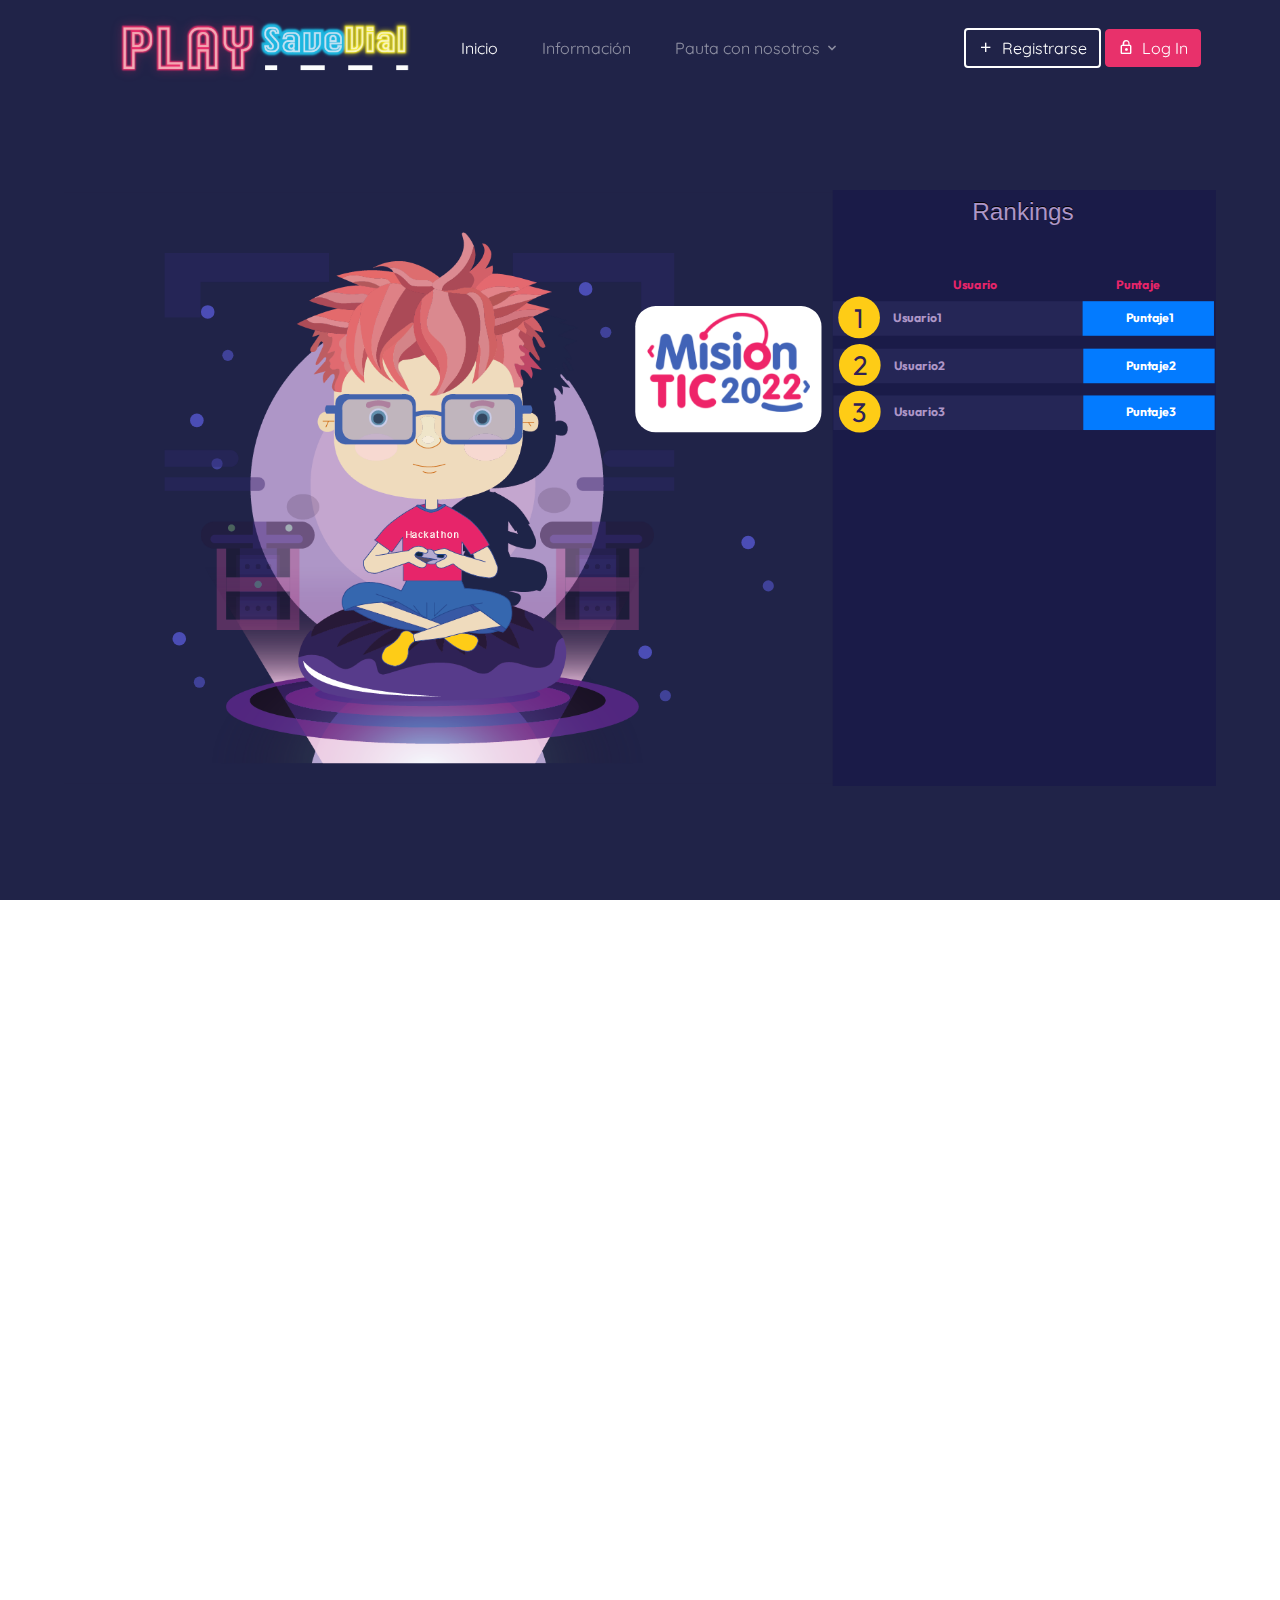
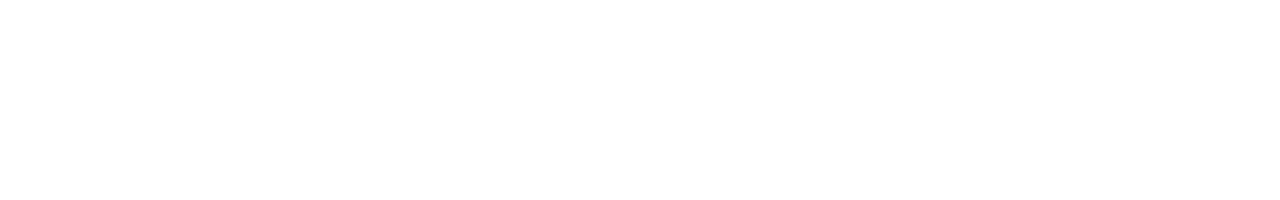
==== index.html @ b0d1ce9a "Front - Registro" ====
<!DOCTYPE html>
<html lang="en">
<head>
    <meta charset="UTF-8">
    <meta http-equiv="X-UA-Compatible" content="IE=edge">
    <meta name="viewport" content="width=device-width, initial-scale=1.0">
    <title>Play SafeVial - Juega y Aprende Sobre Seguridad Vial</title>
    <!-- Importacion librerias -->
    <link href="https://fonts.googleapis.com/css?family=Quicksand:400,600,700&display=swap" rel="stylesheet">
    <link rel="stylesheet" href="resources/fonts/icomoon/style.css">
    <link rel="stylesheet" href="resources/css/owl.carousel.min.css">
    <!-- Bootstrap CSS -->
    <link rel="stylesheet" href="resources/css/bootstrap.min.css">
    <!-- Style -->
    <link rel="stylesheet" href="resources/css/style.css">
</head>
<body>
    <!-- Menú -->
    <div class="site-mobile-menu site-navbar-target">
        <div class="site-mobile-menu-header">
          <div class="site-mobile-menu-close mt-3">
            <span class="icon-close2 js-menu-toggle"></span>
          </div>
        </div>
        <div class="site-mobile-menu-body"></div>
      </div> <!--mobile-menu -->

    <!-- NAVBAR -->
    <header class="site-navbar mt-3">
        <div class="container-fluid">
          <div class="row align-items-center">
            <div class="site-logo col-6"><a href="index.html"><img src="resources/img/logo.png" alt="logo" width="370"></a></div>

            <nav class="mx-auto site-navigation">
              <ul class="site-menu js-clone-nav d-none d-xl-block ml-0 pl-0">
                <li><a href="index.html" class="nav-link active">Inicio</a></li>
                <li><a href="#">Información</a></li>
                <li class="has-children">
                  <a href="#">Pauta con nosotros</a>
                  <ul class="dropdown">
                    <li><a href="#">Cómo funciona</a></li>
                    <li><a href="#">Dejanos un mensaje</a></li>
                  </ul>
                </li>
              </ul>
            </nav>

            <div class="right-cta-menu text-right d-flex aligin-items-center col-6">
              <div class="ml-auto">
                <a href="" class="btn btn-outline-white border-width-2 d-none d-lg-inline-block" data-toggle="modal" data-target="#myModalRegistro"><span class="mr-2 icon-add"></span>Registrarse</a>
                <a href="" class="btn btn-primary border-width-2 d-none d-lg-inline-block" data-toggle="modal" data-target="#myModalLogin"><span class="mr-2 icon-lock_outline"></span>Log In</a>
              </div>
              <a href="#" class="site-menu-toggle js-menu-toggle d-inline-block d-xl-none mt-lg-2 ml-3"><span class="icon-menu h3 m-0 p-0 mt-2"></span></a>
            </div>

          </div>
        </div>
      </header>

      <!-- CONTENIDO -->
    <div class="hero" style="background-color: coral">
        <iframe width="100%" height="100%" src="html/index_1.html" scrolling="no" frameborder="no" ></iframe>
    </div>
    <!-- MODALS -->

  <!-- Modal Registro -->
  <div class="modal fade" id="myModalRegistro">
    <div class="modal-dialog">
      <div class="modal-content">

        <!-- Modal Header -->
        <div class="modal-header">
          <h4 class="modal-title">Registro</h4>
          <button type="button" class="close" data-dismiss="modal">&times;</button>
        </div>

        <!-- Modal body -->
        <div class="modal-body">
          <div class="miFormRegistro">
            <label for="usr">Nombre:</label>
            <input type="text" class="form-control" id="name" name="nombre">
            <label for="usr">Usuario:</label>
            <input type="text" class="form-control" id="usr" name="usuario">
            <label for="pwd">Password:</label>
            <input type="text" class="form-control" id="pwd" name="password">
            <label for="pwd">Confirmación Password:</label>
            <input type="text" class="form-control" id="pwd_r" name="confirmar password">
            <p class="alertaRegistro"></p>
            <br>
            <button class="btn btn-primary btn_registrarse">Registrarse</button>
          </div>
        </div>
        <div class="confirmacionRegistro">
          <div class="alert alert-success" role="alert">
            <div style="text-align: center;">
              <h2>Bienvenid@ a</h2><br>
              <h5>Play SafeVial</h5>
              <h5>Aprende Sobre Seguridad Vial</h5>
              <br>
              <span>Cierra esta ventana y da clic en  </span><a href="#" class="btn btn-primary border-width-2 d-none d-lg-inline-block"><span class="mr-2 icon-lock_outline"></span>Log In</a>
              </div>
            </div>
          <!-- Modal footer -->
          <div class="modal-footer">
            <button type="button" class="btn btn-secondary" data-dismiss="modal">Close</button>
          </div>
      </div>


      </div>
    </div>
  </div>
  <!-- fin modal registro -->

  <!-- Modal Login -->
  <div class="modal fade" id="myModalLogin">
    <div class="modal-dialog">
      <div class="modal-content">

        <!-- Modal Header -->
        <div class="modal-header">
          <h4 class="modal-title">Login</h4>
          <button type="button" class="close" data-dismiss="modal">&times;</button>
        </div>

        <!-- Modal body -->
        <div class="modal-body">
          <div class="miFormLogin">
            <label for="usr">Usuario:</label>
            <input type="text" class="form-control" id="usr_login" name="usuario">
            <label for="pwd">Password:</label>
            <input type="password" class="form-control" id="pwd_login" name="password">
            <p class="alertaLogin"></p>
            <br>
            <button class="btn btn-primary btn_login">Ingresar</button>
          </div>
      </div>


      </div>
    </div>
  </div>
  <!-- fin modal registro -->

  <!-- FIN -->

    <!-- Scripts -->
    <script src="resources/js/jquery-3.3.1.min.js"></script>
    <script src="resources/js/popper.min.js"></script>
    <script src="resources/js/bootstrap.min.js"></script>
    <script src="resources/js/jquery.sticky.js"></script>
    <script src="resources/js/main.js"></script>
    <script src="resources/js/Services/index.js"></script>
    <script src="resources/js/comunicacion.js"></script>
</body>
</html>
---- resources/fonts/icomoon/style.css ----
@font-face {
  font-family: 'icomoon';
  src:  url('fonts/icomoon.eot?10si43');
  src:  url('fonts/icomoon.eot?10si43#iefix') format('embedded-opentype'),
    url('fonts/icomoon.ttf?10si43') format('truetype'),
    url('fonts/icomoon.woff?10si43') format('woff'),
    url('fonts/icomoon.svg?10si43#icomoon') format('svg');
  font-weight: normal;
  font-style: normal;
}

[class^="icon-"], [class*=" icon-"] {
  /* use !important to prevent issues with browser extensions that change fonts */
  font-family: 'icomoon' !important;
  speak: none;
  font-style: normal;
  font-weight: normal;
  font-variant: normal;
  text-transform: none;
  line-height: 1;

  /* Better Font Rendering =========== */
  -webkit-font-smoothing: antialiased;
  -moz-osx-font-smoothing: grayscale;
}

.icon-asterisk:before {
  content: "\f069";
}
.icon-plus:before {
  content: "\f067";
}
.icon-question:before {
  content: "\f128";
}
.icon-minus:before {
  content: "\f068";
}
.icon-glass:before {
  content: "\f000";
}
.icon-music:before {
  content: "\f001";
}
.icon-search:before {
  content: "\f002";
}
.icon-envelope-o:before {
  content: "\f003";
}
.icon-heart:before {
  content: "\f004";
}
.icon-star:before {
  content: "\f005";
}
.icon-star-o:before {
  content: "\f006";
}
.icon-user:before {
  content: "\f007";
}
.icon-film:before {
  content: "\f008";
}
.icon-th-large:before {
  content: "\f009";
}
.icon-th:before {
  content: "\f00a";
}
.icon-th-list:before {
  content: "\f00b";
}
.icon-check:before {
  content: "\f00c";
}
.icon-close:before {
  content: "\f00d";
}
.icon-remove:before {
  content: "\f00d";
}
.icon-times:before {
  content: "\f00d";
}
.icon-search-plus:before {
  content: "\f00e";
}
.icon-search-minus:before {
  content: "\f010";
}
.icon-power-off:before {
  content: "\f011";
}
.icon-signal:before {
  content: "\f012";
}
.icon-cog:before {
  content: "\f013";
}
.icon-gear:before {
  content: "\f013";
}
.icon-trash-o:before {
  content: "\f014";
}
.icon-home:before {
  content: "\f015";
}
.icon-file-o:before {
  content: "\f016";
}
.icon-clock-o:before {
  content: "\f017";
}
.icon-road:before {
  content: "\f018";
}
.icon-download:before {
  content: "\f019";
}
.icon-arrow-circle-o-down:before {
  content: "\f01a";
}
.icon-arrow-circle-o-up:before {
  content: "\f01b";
}
.icon-inbox:before {
  content: "\f01c";
}
.icon-play-circle-o:before {
  content: "\f01d";
}
.icon-repeat:before {
  content: "\f01e";
}
.icon-rotate-right:before {
  content: "\f01e";
}
.icon-refresh:before {
  content: "\f021";
}
.icon-list-alt:before {
  content: "\f022";
}
.icon-lock:before {
  content: "\f023";
}
.icon-flag:before {
  content: "\f024";
}
.icon-headphones:before {
  content: "\f025";
}
.icon-volume-off:before {
  content: "\f026";
}
.icon-volume-down:before {
  content: "\f027";
}
.icon-volume-up:before {
  content: "\f028";
}
.icon-qrcode:before {
  content: "\f029";
}
.icon-barcode:before {
  content: "\f02a";
}
.icon-tag:before {
  content: "\f02b";
}
.icon-tags:before {
  content: "\f02c";
}
.icon-book:before {
  content: "\f02d";
}
.icon-bookmark:before {
  content: "\f02e";
}
.icon-print:before {
  content: "\f02f";
}
.icon-camera:before {
  content: "\f030";
}
.icon-font:before {
  content: "\f031";
}
.icon-bold:before {
  content: "\f032";
}
.icon-italic:before {
  content: "\f033";
}
.icon-text-height:before {
  content: "\f034";
}
.icon-text-width:before {
  content: "\f035";
}
.icon-align-left:before {
  content: "\f036";
}
.icon-align-center:before {
  content: "\f037";
}
.icon-align-right:before {
  content: "\f038";
}
.icon-align-justify:before {
  content: "\f039";
}
.icon-list:before {
  content: "\f03a";
}
.icon-dedent:before {
  content: "\f03b";
}
.icon-outdent:before {
  content: "\f03b";
}
.icon-indent:before {
  content: "\f03c";
}
.icon-video-camera:before {
  content: "\f03d";
}
.icon-image:before {
  content: "\f03e";
}
.icon-photo:before {
  content: "\f03e";
}
.icon-picture-o:before {
  content: "\f03e";
}
.icon-pencil:before {
  content: "\f040";
}
.icon-map-marker:before {
  content: "\f041";
}
.icon-adjust:before {
  content: "\f042";
}
.icon-tint:before {
  content: "\f043";
}
.icon-edit:before {
  content: "\f044";
}
.icon-pencil-square-o:before {
  content: "\f044";
}
.icon-share-square-o:before {
  content: "\f045";
}
.icon-check-square-o:before {
  content: "\f046";
}
.icon-arrows:before {
  content: "\f047";
}
.icon-step-backward:before {
  content: "\f048";
}
.icon-fast-backward:before {
  content: "\f049";
}
.icon-backward:before {
  content: "\f04a";
}
.icon-play:before {
  content: "\f04b";
}
.icon-pause:before {
  content: "\f04c";
}
.icon-stop:before {
  content: "\f04d";
}
.icon-forward:before {
  content: "\f04e";
}
.icon-fast-forward:before {
  content: "\f050";
}
.icon-step-forward:before {
  content: "\f051";
}
.icon-eject:before {
  content: "\f052";
}
.icon-chevron-left:before {
  content: "\f053";
}
.icon-chevron-right:before {
  content: "\f054";
}
.icon-plus-circle:before {
  content: "\f055";
}
.icon-minus-circle:before {
  content: "\f056";
}
.icon-times-circle:before {
  content: "\f057";
}
.icon-check-circle:before {
  content: "\f058";
}
.icon-question-circle:before {
  content: "\f059";
}
.icon-info-circle:before {
  content: "\f05a";
}
.icon-crosshairs:before {
  content: "\f05b";
}
.icon-times-circle-o:before {
  content: "\f05c";
}
.icon-check-circle-o:before {
  content: "\f05d";
}
.icon-ban:before {
  content: "\f05e";
}
.icon-arrow-left:before {
  content: "\f060";
}
.icon-arrow-right:before {
  content: "\f061";
}
.icon-arrow-up:before {
  content: "\f062";
}
.icon-arrow-down:before {
  content: "\f063";
}
.icon-mail-forward:before {
  content: "\f064";
}
.icon-share:before {
  content: "\f064";
}
.icon-expand:before {
  content: "\f065";
}
.icon-compress:before {
  content: "\f066";
}
.icon-exclamation-circle:before {
  content: "\f06a";
}
.icon-gift:before {
  content: "\f06b";
}
.icon-leaf:before {
  content: "\f06c";
}
.icon-fire:before {
  content: "\f06d";
}
.icon-eye:before {
  content: "\f06e";
}
.icon-eye-slash:before {
  content: "\f070";
}
.icon-exclamation-triangle:before {
  content: "\f071";
}
.icon-warning:before {
  content: "\f071";
}
.icon-plane:before {
  content: "\f072";
}
.icon-calendar:before {
  content: "\f073";
}
.icon-random:before {
  content: "\f074";
}
.icon-comment:before {
  content: "\f075";
}
.icon-magnet:before {
  content: "\f076";
}
.icon-chevron-up:before {
  content: "\f077";
}
.icon-chevron-down:before {
  content: "\f078";
}
.icon-retweet:before {
  content: "\f079";
}
.icon-shopping-cart:before {
  content: "\f07a";
}
.icon-folder:before {
  content: "\f07b";
}
.icon-folder-open:before {
  content: "\f07c";
}
.icon-arrows-v:before {
  content: "\f07d";
}
.icon-arrows-h:before {
  content: "\f07e";
}
.icon-bar-chart:before {
  content: "\f080";
}
.icon-bar-chart-o:before {
  content: "\f080";
}
.icon-twitter-square:before {
  content: "\f081";
}
.icon-facebook-square:before {
  content: "\f082";
}
.icon-camera-retro:before {
  content: "\f083";
}
.icon-key:before {
  content: "\f084";
}
.icon-cogs:before {
  content: "\f085";
}
.icon-gears:before {
  content: "\f085";
}
.icon-comments:before {
  content: "\f086";
}
.icon-thumbs-o-up:before {
  content: "\f087";
}
.icon-thumbs-o-down:before {
  content: "\f088";
}
.icon-star-half:before {
  content: "\f089";
}
.icon-heart-o:before {
  content: "\f08a";
}
.icon-sign-out:before {
  content: "\f08b";
}
.icon-linkedin-square:before {
  content: "\f08c";
}
.icon-thumb-tack:before {
  content: "\f08d";
}
.icon-external-link:before {
  content: "\f08e";
}
.icon-sign-in:before {
  content: "\f090";
}
.icon-trophy:before {
  content: "\f091";
}
.icon-github-square:before {
  content: "\f092";
}
.icon-upload:before {
  content: "\f093";
}
.icon-lemon-o:before {
  content: "\f094";
}
.icon-phone:before {
  content: "\f095";
}
.icon-square-o:before {
  content: "\f096";
}
.icon-bookmark-o:before {
  content: "\f097";
}
.icon-phone-square:before {
  content: "\f098";
}
.icon-twitter:before {
  content: "\f099";
}
.icon-facebook:before {
  content: "\f09a";
}
.icon-facebook-f:before {
  content: "\f09a";
}
.icon-github:before {
  content: "\f09b";
}
.icon-unlock:before {
  content: "\f09c";
}
.icon-credit-card:before {
  content: "\f09d";
}
.icon-feed:before {
  content: "\f09e";
}
.icon-rss:before {
  content: "\f09e";
}
.icon-hdd-o:before {
  content: "\f0a0";
}
.icon-bullhorn:before {
  content: "\f0a1";
}
.icon-bell-o:before {
  content: "\f0a2";
}
.icon-certificate:before {
  content: "\f0a3";
}
.icon-hand-o-right:before {
  content: "\f0a4";
}
.icon-hand-o-left:before {
  content: "\f0a5";
}
.icon-hand-o-up:before {
  content: "\f0a6";
}
.icon-hand-o-down:before {
  content: "\f0a7";
}
.icon-arrow-circle-left:before {
  content: "\f0a8";
}
.icon-arrow-circle-right:before {
  content: "\f0a9";
}
.icon-arrow-circle-up:before {
  content: "\f0aa";
}
.icon-arrow-circle-down:before {
  content: "\f0ab";
}
.icon-globe:before {
  content: "\f0ac";
}
.icon-wrench:before {
  content: "\f0ad";
}
.icon-tasks:before {
  content: "\f0ae";
}
.icon-filter:before {
  content: "\f0b0";
}
.icon-briefcase:before {
  content: "\f0b1";
}
.icon-arrows-alt:before {
  content: "\f0b2";
}
.icon-group:before {
  content: "\f0c0";
}
.icon-users:before {
  content: "\f0c0";
}
.icon-chain:before {
  content: "\f0c1";
}
.icon-link:before {
  content: "\f0c1";
}
.icon-cloud:before {
  content: "\f0c2";
}
.icon-flask:before {
  content: "\f0c3";
}
.icon-cut:before {
  content: "\f0c4";
}
.icon-scissors:before {
  content: "\f0c4";
}
.icon-copy:before {
  content: "\f0c5";
}
.icon-files-o:before {
  content: "\f0c5";
}
.icon-paperclip:before {
  content: "\f0c6";
}
.icon-floppy-o:before {
  content: "\f0c7";
}
.icon-save:before {
  content: "\f0c7";
}
.icon-square:before {
  content: "\f0c8";
}
.icon-bars:before {
  content: "\f0c9";
}
.icon-navicon:before {
  content: "\f0c9";
}
.icon-reorder:before {
  content: "\f0c9";
}
.icon-list-ul:before {
  content: "\f0ca";
}
.icon-list-ol:before {
  content: "\f0cb";
}
.icon-strikethrough:before {
  content: "\f0cc";
}
.icon-underline:before {
  content: "\f0cd";
}
.icon-table:before {
  content: "\f0ce";
}
.icon-magic:before {
  content: "\f0d0";
}
.icon-truck:before {
  content: "\f0d1";
}
.icon-pinterest:before {
  content: "\f0d2";
}
.icon-pinterest-square:before {
  content: "\f0d3";
}
.icon-google-plus-square:before {
  content: "\f0d4";
}
.icon-google-plus:before {
  content: "\f0d5";
}
.icon-money:before {
  content: "\f0d6";
}
.icon-caret-down:before {
  content: "\f0d7";
}
.icon-caret-up:before {
  content: "\f0d8";
}
.icon-caret-left:before {
  content: "\f0d9";
}
.icon-caret-right:before {
  content: "\f0da";
}
.icon-columns:before {
  content: "\f0db";
}
.icon-sort:before {
  content: "\f0dc";
}
.icon-unsorted:before {
  content: "\f0dc";
}
.icon-sort-desc:before {
  content: "\f0dd";
}
.icon-sort-down:before {
  content: "\f0dd";
}
.icon-sort-asc:before {
  content: "\f0de";
}
.icon-sort-up:before {
  content: "\f0de";
}
.icon-envelope:before {
  content: "\f0e0";
}
.icon-linkedin:before {
  content: "\f0e1";
}
.icon-rotate-left:before {
  content: "\f0e2";
}
.icon-undo:before {
  content: "\f0e2";
}
.icon-gavel:before {
  content: "\f0e3";
}
.icon-legal:before {
  content: "\f0e3";
}
.icon-dashboard:before {
  content: "\f0e4";
}
.icon-tachometer:before {
  content: "\f0e4";
}
.icon-comment-o:before {
  content: "\f0e5";
}
.icon-comments-o:before {
  content: "\f0e6";
}
.icon-bolt:before {
  content: "\f0e7";
}
.icon-flash:before {
  content: "\f0e7";
}
.icon-sitemap:before {
  content: "\f0e8";
}
.icon-umbrella:before {
  content: "\f0e9";
}
.icon-clipboard:before {
  content: "\f0ea";
}
.icon-paste:before {
  content: "\f0ea";
}
.icon-lightbulb-o:before {
  content: "\f0eb";
}
.icon-exchange:before {
  content: "\f0ec";
}
.icon-cloud-download:before {
  content: "\f0ed";
}
.icon-cloud-upload:before {
  content: "\f0ee";
}
.icon-user-md:before {
  content: "\f0f0";
}
.icon-stethoscope:before {
  content: "\f0f1";
}
.icon-suitcase:before {
  content: "\f0f2";
}
.icon-bell:before {
  content: "\f0f3";
}
.icon-coffee:before {
  content: "\f0f4";
}
.icon-cutlery:before {
  content: "\f0f5";
}
.icon-file-text-o:before {
  content: "\f0f6";
}
.icon-building-o:before {
  content: "\f0f7";
}
.icon-hospital-o:before {
  content: "\f0f8";
}
.icon-ambulance:before {
  content: "\f0f9";
}
.icon-medkit:before {
  content: "\f0fa";
}
.icon-fighter-jet:before {
  content: "\f0fb";
}
.icon-beer:before {
  content: "\f0fc";
}
.icon-h-square:before {
  content: "\f0fd";
}
.icon-plus-square:before {
  content: "\f0fe";
}
.icon-angle-double-left:before {
  content: "\f100";
}
.icon-angle-double-right:before {
  content: "\f101";
}
.icon-angle-double-up:before {
  content: "\f102";
}
.icon-angle-double-down:before {
  content: "\f103";
}
.icon-angle-left:before {
  content: "\f104";
}
.icon-angle-right:before {
  content: "\f105";
}
.icon-angle-up:before {
  content: "\f106";
}
.icon-angle-down:before {
  content: "\f107";
}
.icon-desktop:before {
  content: "\f108";
}
.icon-laptop:before {
  content: "\f109";
}
.icon-tablet:before {
  content: "\f10a";
}
.icon-mobile:before {
  content: "\f10b";
}
.icon-mobile-phone:before {
  content: "\f10b";
}
.icon-circle-o:before {
  content: "\f10c";
}
.icon-quote-left:before {
  content: "\f10d";
}
.icon-quote-right:before {
  content: "\f10e";
}
.icon-spinner:before {
  content: "\f110";
}
.icon-circle:before {
  content: "\f111";
}
.icon-mail-reply:before {
  content: "\f112";
}
.icon-reply:before {
  content: "\f112";
}
.icon-github-alt:before {
  content: "\f113";
}
.icon-folder-o:before {
  content: "\f114";
}
.icon-folder-open-o:before {
  content: "\f115";
}
.icon-smile-o:before {
  content: "\f118";
}
.icon-frown-o:before {
  content: "\f119";
}
.icon-meh-o:before {
  content: "\f11a";
}
.icon-gamepad:before {
  content: "\f11b";
}
.icon-keyboard-o:before {
  content: "\f11c";
}
.icon-flag-o:before {
  content: "\f11d";
}
.icon-flag-checkered:before {
  content: "\f11e";
}
.icon-terminal:before {
  content: "\f120";
}
.icon-code:before {
  content: "\f121";
}
.icon-mail-reply-all:before {
  content: "\f122";
}
.icon-reply-all:before {
  content: "\f122";
}
.icon-star-half-empty:before {
  content: "\f123";
}
.icon-star-half-full:before {
  content: "\f123";
}
.icon-star-half-o:before {
  content: "\f123";
}
.icon-location-arrow:before {
  content: "\f124";
}
.icon-crop:before {
  content: "\f125";
}
.icon-code-fork:before {
  content: "\f126";
}
.icon-chain-broken:before {
  content: "\f127";
}
.icon-unlink:before {
  content: "\f127";
}
.icon-info:before {
  content: "\f129";
}
.icon-exclamation:before {
  content: "\f12a";
}
.icon-superscript:before {
  content: "\f12b";
}
.icon-subscript:before {
  content: "\f12c";
}
.icon-eraser:before {
  content: "\f12d";
}
.icon-puzzle-piece:before {
  content: "\f12e";
}
.icon-microphone:before {
  content: "\f130";
}
.icon-microphone-slash:before {
  content: "\f131";
}
.icon-shield:before {
  content: "\f132";
}
.icon-calendar-o:before {
  content: "\f133";
}
.icon-fire-extinguisher:before {
  content: "\f134";
}
.icon-rocket:before {
  content: "\f135";
}
.icon-maxcdn:before {
  content: "\f136";
}
.icon-chevron-circle-left:before {
  content: "\f137";
}
.icon-chevron-circle-right:before {
  content: "\f138";
}
.icon-chevron-circle-up:before {
  content: "\f139";
}
.icon-chevron-circle-down:before {
  content: "\f13a";
}
.icon-html5:before {
  content: "\f13b";
}
.icon-css3:before {
  content: "\f13c";
}
.icon-anchor:before {
  content: "\f13d";
}
.icon-unlock-alt:before {
  content: "\f13e";
}
.icon-bullseye:before {
  content: "\f140";
}
.icon-ellipsis-h:before {
  content: "\f141";
}
.icon-ellipsis-v:before {
  content: "\f142";
}
.icon-rss-square:before {
  content: "\f143";
}
.icon-play-circle:before {
  content: "\f144";
}
.icon-ticket:before {
  content: "\f145";
}
.icon-minus-square:before {
  content: "\f146";
}
.icon-minus-square-o:before {
  content: "\f147";
}
.icon-level-up:before {
  content: "\f148";
}
.icon-level-down:before {
  content: "\f149";
}
.icon-check-square:before {
  content: "\f14a";
}
.icon-pencil-square:before {
  content: "\f14b";
}
.icon-external-link-square:before {
  content: "\f14c";
}
.icon-share-square:before {
  content: "\f14d";
}
.icon-compass:before {
  content: "\f14e";
}
.icon-caret-square-o-down:before {
  content: "\f150";
}
.icon-toggle-down:before {
  content: "\f150";
}
.icon-caret-square-o-up:before {
  content: "\f151";
}
.icon-toggle-up:before {
  content: "\f151";
}
.icon-caret-square-o-right:before {
  content: "\f152";
}
.icon-toggle-right:before {
  content: "\f152";
}
.icon-eur:before {
  content: "\f153";
}
.icon-euro:before {
  content: "\f153";
}
.icon-gbp:before {
  content: "\f154";
}
.icon-dollar:before {
  content: "\f155";
}
.icon-usd:before {
  content: "\f155";
}
.icon-inr:before {
  content: "\f156";
}
.icon-rupee:before {
  content: "\f156";
}
.icon-cny:before {
  content: "\f157";
}
.icon-jpy:before {
  content: "\f157";
}
.icon-rmb:before {
  content: "\f157";
}
.icon-yen:before {
  content: "\f157";
}
.icon-rouble:before {
  content: "\f158";
}
.icon-rub:before {
  content: "\f158";
}
.icon-ruble:before {
  content: "\f158";
}
.icon-krw:before {
  content: "\f159";
}
.icon-won:before {
  content: "\f159";
}
.icon-bitcoin:before {
  content: "\f15a";
}
.icon-btc:before {
  content: "\f15a";
}
.icon-file:before {
  content: "\f15b";
}
.icon-file-text:before {
  content: "\f15c";
}
.icon-sort-alpha-asc:before {
  content: "\f15d";
}
.icon-sort-alpha-desc:before {
  content: "\f15e";
}
.icon-sort-amount-asc:before {
  content: "\f160";
}
.icon-sort-amount-desc:before {
  content: "\f161";
}
.icon-sort-numeric-asc:before {
  content: "\f162";
}
.icon-sort-numeric-desc:before {
  content: "\f163";
}
.icon-thumbs-up:before {
  content: "\f164";
}
.icon-thumbs-down:before {
  content: "\f165";
}
.icon-youtube-square:before {
  content: "\f166";
}
.icon-youtube:before {
  content: "\f167";
}
.icon-xing:before {
  content: "\f168";
}
.icon-xing-square:before {
  content: "\f169";
}
.icon-youtube-play:before {
  content: "\f16a";
}
.icon-dropbox:before {
  content: "\f16b";
}
.icon-stack-overflow:before {
  content: "\f16c";
}
.icon-instagram:before {
  content: "\f16d";
}
.icon-flickr:before {
  content: "\f16e";
}
.icon-adn:before {
  content: "\f170";
}
.icon-bitbucket:before {
  content: "\f171";
}
.icon-bitbucket-square:before {
  content: "\f172";
}
.icon-tumblr:before {
  content: "\f173";
}
.icon-tumblr-square:before {
  content: "\f174";
}
.icon-long-arrow-down:before {
  content: "\f175";
}
.icon-long-arrow-up:before {
  content: "\f176";
}
.icon-long-arrow-left:before {
  content: "\f177";
}
.icon-long-arrow-right:before {
  content: "\f178";
}
.icon-apple:before {
  content: "\f179";
}
.icon-windows:before {
  content: "\f17a";
}
.icon-android:before {
  content: "\f17b";
}
.icon-linux:before {
  content: "\f17c";
}
.icon-dribbble:before {
  content: "\f17d";
}
.icon-skype:before {
  content: "\f17e";
}
.icon-foursquare:before {
  content: "\f180";
}
.icon-trello:before {
  content: "\f181";
}
.icon-female:before {
  content: "\f182";
}
.icon-male:before {
  content: "\f183";
}
.icon-gittip:before {
  content: "\f184";
}
.icon-gratipay:before {
  content: "\f184";
}
.icon-sun-o:before {
  content: "\f185";
}
.icon-moon-o:before {
  content: "\f186";
}
.icon-archive:before {
  content: "\f187";
}
.icon-bug:before {
  content: "\f188";
}
.icon-vk:before {
  content: "\f189";
}
.icon-weibo:before {
  content: "\f18a";
}
.icon-renren:before {
  content: "\f18b";
}
.icon-pagelines:before {
  content: "\f18c";
}
.icon-stack-exchange:before {
  content: "\f18d";
}
.icon-arrow-circle-o-right:before {
  content: "\f18e";
}
.icon-arrow-circle-o-left:before {
  content: "\f190";
}
.icon-caret-square-o-left:before {
  content: "\f191";
}
.icon-toggle-left:before {
  content: "\f191";
}
.icon-dot-circle-o:before {
  content: "\f192";
}
.icon-wheelchair:before {
  content: "\f193";
}
.icon-vimeo-square:before {
  content: "\f194";
}
.icon-try:before {
  content: "\f195";
}
.icon-turkish-lira:before {
  content: "\f195";
}
.icon-plus-square-o:before {
  content: "\f196";
}
.icon-space-shuttle:before {
  content: "\f197";
}
.icon-slack:before {
  content: "\f198";
}
.icon-envelope-square:before {
  content: "\f199";
}
.icon-wordpress:before {
  content: "\f19a";
}
.icon-openid:before {
  content: "\f19b";
}
.icon-bank:before {
  content: "\f19c";
}
.icon-institution:before {
  content: "\f19c";
}
.icon-university:before {
  content: "\f19c";
}
.icon-graduation-cap:before {
  content: "\f19d";
}
.icon-mortar-board:before {
  content: "\f19d";
}
.icon-yahoo:before {
  content: "\f19e";
}
.icon-google:before {
  content: "\f1a0";
}
.icon-reddit:before {
  content: "\f1a1";
}
.icon-reddit-square:before {
  content: "\f1a2";
}
.icon-stumbleupon-circle:before {
  content: "\f1a3";
}
.icon-stumbleupon:before {
  content: "\f1a4";
}
.icon-delicious:before {
  content: "\f1a5";
}
.icon-digg:before {
  content: "\f1a6";
}
.icon-pied-piper-pp:before {
  content: "\f1a7";
}
.icon-pied-piper-alt:before {
  content: "\f1a8";
}
.icon-drupal:before {
  content: "\f1a9";
}
.icon-joomla:before {
  content: "\f1aa";
}
.icon-language:before {
  content: "\f1ab";
}
.icon-fax:before {
  content: "\f1ac";
}
.icon-building:before {
  content: "\f1ad";
}
.icon-child:before {
  content: "\f1ae";
}
.icon-paw:before {
  content: "\f1b0";
}
.icon-spoon:before {
  content: "\f1b1";
}
.icon-cube:before {
  content: "\f1b2";
}
.icon-cubes:before {
  content: "\f1b3";
}
.icon-behance:before {
  content: "\f1b4";
}
.icon-behance-square:before {
  content: "\f1b5";
}
.icon-steam:before {
  content: "\f1b6";
}
.icon-steam-square:before {
  content: "\f1b7";
}
.icon-recycle:before {
  content: "\f1b8";
}
.icon-automobile:before {
  content: "\f1b9";
}
.icon-car:before {
  content: "\f1b9";
}
.icon-cab:before {
  content: "\f1ba";
}
.icon-taxi:before {
  content: "\f1ba";
}
.icon-tree:before {
  content: "\f1bb";
}
.icon-spotify:before {
  content: "\f1bc";
}
.icon-deviantart:before {
  content: "\f1bd";
}
.icon-soundcloud:before {
  content: "\f1be";
}
.icon-database:before {
  content: "\f1c0";
}
.icon-file-pdf-o:before {
  content: "\f1c1";
}
.icon-file-word-o:before {
  content: "\f1c2";
}
.icon-file-excel-o:before {
  content: "\f1c3";
}
.icon-file-powerpoint-o:before {
  content: "\f1c4";
}
.icon-file-image-o:before {
  content: "\f1c5";
}
.icon-file-photo-o:before {
  content: "\f1c5";
}
.icon-file-picture-o:before {
  content: "\f1c5";
}
.icon-file-archive-o:before {
  content: "\f1c6";
}
.icon-file-zip-o:before {
  content: "\f1c6";
}
.icon-file-audio-o:before {
  content: "\f1c7";
}
.icon-file-sound-o:before {
  content: "\f1c7";
}
.icon-file-movie-o:before {
  content: "\f1c8";
}
.icon-file-video-o:before {
  content: "\f1c8";
}
.icon-file-code-o:before {
  content: "\f1c9";
}
.icon-vine:before {
  content: "\f1ca";
}
.icon-codepen:before {
  content: "\f1cb";
}
.icon-jsfiddle:before {
  content: "\f1cc";
}
.icon-life-bouy:before {
  content: "\f1cd";
}
.icon-life-buoy:before {
  content: "\f1cd";
}
.icon-life-ring:before {
  content: "\f1cd";
}
.icon-life-saver:before {
  content: "\f1cd";
}
.icon-support:before {
  content: "\f1cd";
}
.icon-circle-o-notch:before {
  content: "\f1ce";
}
.icon-ra:before {
  content: "\f1d0";
}
.icon-rebel:before {
  content: "\f1d0";
}
.icon-resistance:before {
  content: "\f1d0";
}
.icon-empire:before {
  content: "\f1d1";
}
.icon-ge:before {
  content: "\f1d1";
}
.icon-git-square:before {
  content: "\f1d2";
}
.icon-git:before {
  content: "\f1d3";
}
.icon-hacker-news:before {
  content: "\f1d4";
}
.icon-y-combinator-square:before {
  content: "\f1d4";
}
.icon-yc-square:before {
  content: "\f1d4";
}
.icon-tencent-weibo:before {
  content: "\f1d5";
}
.icon-qq:before {
  content: "\f1d6";
}
.icon-wechat:before {
  content: "\f1d7";
}
.icon-weixin:before {
  content: "\f1d7";
}
.icon-paper-plane:before {
  content: "\f1d8";
}
.icon-send:before {
  content: "\f1d8";
}
.icon-paper-plane-o:before {
  content: "\f1d9";
}
.icon-send-o:before {
  content: "\f1d9";
}
.icon-history:before {
  content: "\f1da";
}
.icon-circle-thin:before {
  content: "\f1db";
}
.icon-header:before {
  content: "\f1dc";
}
.icon-paragraph:before {
  content: "\f1dd";
}
.icon-sliders:before {
  content: "\f1de";
}
.icon-share-alt:before {
  content: "\f1e0";
}
.icon-share-alt-square:before {
  content: "\f1e1";
}
.icon-bomb:before {
  content: "\f1e2";
}
.icon-futbol-o:before {
  content: "\f1e3";
}
.icon-soccer-ball-o:before {
  content: "\f1e3";
}
.icon-tty:before {
  content: "\f1e4";
}
.icon-binoculars:before {
  content: "\f1e5";
}
.icon-plug:before {
  content: "\f1e6";
}
.icon-slideshare:before {
  content: "\f1e7";
}
.icon-twitch:before {
  content: "\f1e8";
}
.icon-yelp:before {
  content: "\f1e9";
}
.icon-newspaper-o:before {
  content: "\f1ea";
}
.icon-wifi:before {
  content: "\f1eb";
}
.icon-calculator:before {
  content: "\f1ec";
}
.icon-paypal:before {
  content: "\f1ed";
}
.icon-google-wallet:before {
  content: "\f1ee";
}
.icon-cc-visa:before {
  content: "\f1f0";
}
.icon-cc-mastercard:before {
  content: "\f1f1";
}
.icon-cc-discover:before {
  content: "\f1f2";
}
.icon-cc-amex:before {
  content: "\f1f3";
}
.icon-cc-paypal:before {
  content: "\f1f4";
}
.icon-cc-stripe:before {
  content: "\f1f5";
}
.icon-bell-slash:before {
  content: "\f1f6";
}
.icon-bell-slash-o:before {
  content: "\f1f7";
}
.icon-trash:before {
  content: "\f1f8";
}
.icon-copyright:before {
  content: "\f1f9";
}
.icon-at:before {
  content: "\f1fa";
}
.icon-eyedropper:before {
  content: "\f1fb";
}
.icon-paint-brush:before {
  content: "\f1fc";
}
.icon-birthday-cake:before {
  content: "\f1fd";
}
.icon-area-chart:before {
  content: "\f1fe";
}
.icon-pie-chart:before {
  content: "\f200";
}
.icon-line-chart:before {
  content: "\f201";
}
.icon-lastfm:before {
  content: "\f202";
}
.icon-lastfm-square:before {
  content: "\f203";
}
.icon-toggle-off:before {
  content: "\f204";
}
.icon-toggle-on:before {
  content: "\f205";
}
.icon-bicycle:before {
  content: "\f206";
}
.icon-bus:before {
  content: "\f207";
}
.icon-ioxhost:before {
  content: "\f208";
}
.icon-angellist:before {
  content: "\f209";
}
.icon-cc:before {
  content: "\f20a";
}
.icon-ils:before {
  content: "\f20b";
}
.icon-shekel:before {
  content: "\f20b";
}
.icon-sheqel:before {
  content: "\f20b";
}
.icon-meanpath:before {
  content: "\f20c";
}
.icon-buysellads:before {
  content: "\f20d";
}
.icon-connectdevelop:before {
  content: "\f20e";
}
.icon-dashcube:before {
  content: "\f210";
}
.icon-forumbee:before {
  content: "\f211";
}
.icon-leanpub:before {
  content: "\f212";
}
.icon-sellsy:before {
  content: "\f213";
}
.icon-shirtsinbulk:before {
  content: "\f214";
}
.icon-simplybuilt:before {
  content: "\f215";
}
.icon-skyatlas:before {
  content: "\f216";
}
.icon-cart-plus:before {
  content: "\f217";
}
.icon-cart-arrow-down:before {
  content: "\f218";
}
.icon-diamond:before {
  content: "\f219";
}
.icon-ship:before {
  content: "\f21a";
}
.icon-user-secret:before {
  content: "\f21b";
}
.icon-motorcycle:before {
  content: "\f21c";
}
.icon-street-view:before {
  content: "\f21d";
}
.icon-heartbeat:before {
  content: "\f21e";
}
.icon-venus:before {
  content: "\f221";
}
.icon-mars:before {
  content: "\f222";
}
.icon-mercury:before {
  content: "\f223";
}
.icon-intersex:before {
  content: "\f224";
}
.icon-transgender:before {
  content: "\f224";
}
.icon-transgender-alt:before {
  content: "\f225";
}
.icon-venus-double:before {
  content: "\f226";
}
.icon-mars-double:before {
  content: "\f227";
}
.icon-venus-mars:before {
  content: "\f228";
}
.icon-mars-stroke:before {
  content: "\f229";
}
.icon-mars-stroke-v:before {
  content: "\f22a";
}
.icon-mars-stroke-h:before {
  content: "\f22b";
}
.icon-neuter:before {
  content: "\f22c";
}
.icon-genderless:before {
  content: "\f22d";
}
.icon-facebook-official:before {
  content: "\f230";
}
.icon-pinterest-p:before {
  content: "\f231";
}
.icon-whatsapp:before {
  content: "\f232";
}
.icon-server:before {
  content: "\f233";
}
.icon-user-plus:before {
  content: "\f234";
}
.icon-user-times:before {
  content: "\f235";
}
.icon-bed:before {
  content: "\f236";
}
.icon-hotel:before {
  content: "\f236";
}
.icon-viacoin:before {
  content: "\f237";
}
.icon-train:before {
  content: "\f238";
}
.icon-subway:before {
  content: "\f239";
}
.icon-medium:before {
  content: "\f23a";
}
.icon-y-combinator:before {
  content: "\f23b";
}
.icon-yc:before {
  content: "\f23b";
}
.icon-optin-monster:before {
  content: "\f23c";
}
.icon-opencart:before {
  content: "\f23d";
}
.icon-expeditedssl:before {
  content: "\f23e";
}
.icon-battery:before {
  content: "\f240";
}
.icon-battery-4:before {
  content: "\f240";
}
.icon-battery-full:before {
  content: "\f240";
}
.icon-battery-3:before {
  content: "\f241";
}
.icon-battery-three-quarters:before {
  content: "\f241";
}
.icon-battery-2:before {
  content: "\f242";
}
.icon-battery-half:before {
  content: "\f242";
}
.icon-battery-1:before {
  content: "\f243";
}
.icon-battery-quarter:before {
  content: "\f243";
}
.icon-battery-0:before {
  content: "\f244";
}
.icon-battery-empty:before {
  content: "\f244";
}
.icon-mouse-pointer:before {
  content: "\f245";
}
.icon-i-cursor:before {
  content: "\f246";
}
.icon-object-group:before {
  content: "\f247";
}
.icon-object-ungroup:before {
  content: "\f248";
}
.icon-sticky-note:before {
  content: "\f249";
}
.icon-sticky-note-o:before {
  content: "\f24a";
}
.icon-cc-jcb:before {
  content: "\f24b";
}
.icon-cc-diners-club:before {
  content: "\f24c";
}
.icon-clone:before {
  content: "\f24d";
}
.icon-balance-scale:before {
  content: "\f24e";
}
.icon-hourglass-o:before {
  content: "\f250";
}
.icon-hourglass-1:before {
  content: "\f251";
}
.icon-hourglass-start:before {
  content: "\f251";
}
.icon-hourglass-2:before {
  content: "\f252";
}
.icon-hourglass-half:before {
  content: "\f252";
}
.icon-hourglass-3:before {
  content: "\f253";
}
.icon-hourglass-end:before {
  content: "\f253";
}
.icon-hourglass:before {
  content: "\f254";
}
.icon-hand-grab-o:before {
  content: "\f255";
}
.icon-hand-rock-o:before {
  content: "\f255";
}
.icon-hand-paper-o:before {
  content: "\f256";
}
.icon-hand-stop-o:before {
  content: "\f256";
}
.icon-hand-scissors-o:before {
  content: "\f257";
}
.icon-hand-lizard-o:before {
  content: "\f258";
}
.icon-hand-spock-o:before {
  content: "\f259";
}
.icon-hand-pointer-o:before {
  content: "\f25a";
}
.icon-hand-peace-o:before {
  content: "\f25b";
}
.icon-trademark:before {
  content: "\f25c";
}
.icon-registered:before {
  content: "\f25d";
}
.icon-creative-commons:before {
  content: "\f25e";
}
.icon-gg:before {
  content: "\f260";
}
.icon-gg-circle:before {
  content: "\f261";
}
.icon-tripadvisor:before {
  content: "\f262";
}
.icon-odnoklassniki:before {
  content: "\f263";
}
.icon-odnoklassniki-square:before {
  content: "\f264";
}
.icon-get-pocket:before {
  content: "\f265";
}
.icon-wikipedia-w:before {
  content: "\f266";
}
.icon-safari:before {
  content: "\f267";
}
.icon-chrome:before {
  content: "\f268";
}
.icon-firefox:before {
  content: "\f269";
}
.icon-opera:before {
  content: "\f26a";
}
.icon-internet-explorer:before {
  content: "\f26b";
}
.icon-television:before {
  content: "\f26c";
}
.icon-tv:before {
  content: "\f26c";
}
.icon-contao:before {
  content: "\f26d";
}
.icon-500px:before {
  content: "\f26e";
}
.icon-amazon:before {
  content: "\f270";
}
.icon-calendar-plus-o:before {
  content: "\f271";
}
.icon-calendar-minus-o:before {
  content: "\f272";
}
.icon-calendar-times-o:before {
  content: "\f273";
}
.icon-calendar-check-o:before {
  content: "\f274";
}
.icon-industry:before {
  content: "\f275";
}
.icon-map-pin:before {
  content: "\f276";
}
.icon-map-signs:before {
  content: "\f277";
}
.icon-map-o:before {
  content: "\f278";
}
.icon-map:before {
  content: "\f279";
}
.icon-commenting:before {
  content: "\f27a";
}
.icon-commenting-o:before {
  content: "\f27b";
}
.icon-houzz:before {
  content: "\f27c";
}
.icon-vimeo:before {
  content: "\f27d";
}
.icon-black-tie:before {
  content: "\f27e";
}
.icon-fonticons:before {
  content: "\f280";
}
.icon-reddit-alien:before {
  content: "\f281";
}
.icon-edge:before {
  content: "\f282";
}
.icon-credit-card-alt:before {
  content: "\f283";
}
.icon-codiepie:before {
  content: "\f284";
}
.icon-modx:before {
  content: "\f285";
}
.icon-fort-awesome:before {
  content: "\f286";
}
.icon-usb:before {
  content: "\f287";
}
.icon-product-hunt:before {
  content: "\f288";
}
.icon-mixcloud:before {
  content: "\f289";
}
.icon-scribd:before {
  content: "\f28a";
}
.icon-pause-circle:before {
  content: "\f28b";
}
.icon-pause-circle-o:before {
  content: "\f28c";
}
.icon-stop-circle:before {
  content: "\f28d";
}
.icon-stop-circle-o:before {
  content: "\f28e";
}
.icon-shopping-bag:before {
  content: "\f290";
}
.icon-shopping-basket:before {
  content: "\f291";
}
.icon-hashtag:before {
  content: "\f292";
}
.icon-bluetooth:before {
  content: "\f293";
}
.icon-bluetooth-b:before {
  content: "\f294";
}
.icon-percent:before {
  content: "\f295";
}
.icon-gitlab:before {
  content: "\f296";
}
.icon-wpbeginner:before {
  content: "\f297";
}
.icon-wpforms:before {
  content: "\f298";
}
.icon-envira:before {
  content: "\f299";
}
.icon-universal-access:before {
  content: "\f29a";
}
.icon-wheelchair-alt:before {
  content: "\f29b";
}
.icon-question-circle-o:before {
  content: "\f29c";
}
.icon-blind:before {
  content: "\f29d";
}
.icon-audio-description:before {
  content: "\f29e";
}
.icon-volume-control-phone:before {
  content: "\f2a0";
}
.icon-braille:before {
  content: "\f2a1";
}
.icon-assistive-listening-systems:before {
  content: "\f2a2";
}
.icon-american-sign-language-interpreting:before {
  content: "\f2a3";
}
.icon-asl-interpreting:before {
  content: "\f2a3";
}
.icon-deaf:before {
  content: "\f2a4";
}
.icon-deafness:before {
  content: "\f2a4";
}
.icon-hard-of-hearing:before {
  content: "\f2a4";
}
.icon-glide:before {
  content: "\f2a5";
}
.icon-glide-g:before {
  content: "\f2a6";
}
.icon-sign-language:before {
  content: "\f2a7";
}
.icon-signing:before {
  content: "\f2a7";
}
.icon-low-vision:before {
  content: "\f2a8";
}
.icon-viadeo:before {
  content: "\f2a9";
}
.icon-viadeo-square:before {
  content: "\f2aa";
}
.icon-snapchat:before {
  content: "\f2ab";
}
.icon-snapchat-ghost:before {
  content: "\f2ac";
}
.icon-snapchat-square:before {
  content: "\f2ad";
}
.icon-pied-piper:before {
  content: "\f2ae";
}
.icon-first-order:before {
  content: "\f2b0";
}
.icon-yoast:before {
  content: "\f2b1";
}
.icon-themeisle:before {
  content: "\f2b2";
}
.icon-google-plus-circle:before {
  content: "\f2b3";
}
.icon-google-plus-official:before {
  content: "\f2b3";
}
.icon-fa:before {
  content: "\f2b4";
}
.icon-font-awesome:before {
  content: "\f2b4";
}
.icon-handshake-o:before {
  content: "\f2b5";
}
.icon-envelope-open:before {
  content: "\f2b6";
}
.icon-envelope-open-o:before {
  content: "\f2b7";
}
.icon-linode:before {
  content: "\f2b8";
}
.icon-address-book:before {
  content: "\f2b9";
}
.icon-address-book-o:before {
  content: "\f2ba";
}
.icon-address-card:before {
  content: "\f2bb";
}
.icon-vcard:before {
  content: "\f2bb";
}
.icon-address-card-o:before {
  content: "\f2bc";
}
.icon-vcard-o:before {
  content: "\f2bc";
}
.icon-user-circle:before {
  content: "\f2bd";
}
.icon-user-circle-o:before {
  content: "\f2be";
}
.icon-user-o:before {
  content: "\f2c0";
}
.icon-id-badge:before {
  content: "\f2c1";
}
.icon-drivers-license:before {
  content: "\f2c2";
}
.icon-id-card:before {
  content: "\f2c2";
}
.icon-drivers-license-o:before {
  content: "\f2c3";
}
.icon-id-card-o:before {
  content: "\f2c3";
}
.icon-quora:before {
  content: "\f2c4";
}
.icon-free-code-camp:before {
  content: "\f2c5";
}
.icon-telegram:before {
  content: "\f2c6";
}
.icon-thermometer:before {
  content: "\f2c7";
}
.icon-thermometer-4:before {
  content: "\f2c7";
}
.icon-thermometer-full:before {
  content: "\f2c7";
}
.icon-thermometer-3:before {
  content: "\f2c8";
}
.icon-thermometer-three-quarters:before {
  content: "\f2c8";
}
.icon-thermometer-2:before {
  content: "\f2c9";
}
.icon-thermometer-half:before {
  content: "\f2c9";
}
.icon-thermometer-1:before {
  content: "\f2ca";
}
.icon-thermometer-quarter:before {
  content: "\f2ca";
}
.icon-thermometer-0:before {
  content: "\f2cb";
}
.icon-thermometer-empty:before {
  content: "\f2cb";
}
.icon-shower:before {
  content: "\f2cc";
}
.icon-bath:before {
  content: "\f2cd";
}
.icon-bathtub:before {
  content: "\f2cd";
}
.icon-s15:before {
  content: "\f2cd";
}
.icon-podcast:before {
  content: "\f2ce";
}
.icon-window-maximize:before {
  content: "\f2d0";
}
.icon-window-minimize:before {
  content: "\f2d1";
}
.icon-window-restore:before {
  content: "\f2d2";
}
.icon-times-rectangle:before {
  content: "\f2d3";
}
.icon-window-close:before {
  content: "\f2d3";
}
.icon-times-rectangle-o:before {
  content: "\f2d4";
}
.icon-window-close-o:before {
  content: "\f2d4";
}
.icon-bandcamp:before {
  content: "\f2d5";
}
.icon-grav:before {
  content: "\f2d6";
}
.icon-etsy:before {
  content: "\f2d7";
}
.icon-imdb:before {
  content: "\f2d8";
}
.icon-ravelry:before {
  content: "\f2d9";
}
.icon-eercast:before {
  content: "\f2da";
}
.icon-microchip:before {
  content: "\f2db";
}
.icon-snowflake-o:before {
  content: "\f2dc";
}
.icon-superpowers:before {
  content: "\f2dd";
}
.icon-wpexplorer:before {
  content: "\f2de";
}
.icon-meetup:before {
  content: "\f2e0";
}
.icon-3d_rotation:before {
  content: "\e84d";
}
.icon-ac_unit:before {
  content: "\eb3b";
}
.icon-alarm:before {
  content: "\e855";
}
.icon-access_alarms:before {
  content: "\e191";
}
.icon-schedule:before {
  content: "\e8b5";
}
.icon-accessibility:before {
  content: "\e84e";
}
.icon-accessible:before {
  content: "\e914";
}
.icon-account_balance:before {
  content: "\e84f";
}
.icon-account_balance_wallet:before {
  content: "\e850";
}
.icon-account_box:before {
  content: "\e851";
}
.icon-account_circle:before {
  content: "\e853";
}
.icon-adb:before {
  content: "\e60e";
}
.icon-add:before {
  content: "\e145";
}
.icon-add_a_photo:before {
  content: "\e439";
}
.icon-alarm_add:before {
  content: "\e856";
}
.icon-add_alert:before {
  content: "\e003";
}
.icon-add_box:before {
  content: "\e146";
}
.icon-add_circle:before {
  content: "\e147";
}
.icon-control_point:before {
  content: "\e3ba";
}
.icon-add_location:before {
  content: "\e567";
}
.icon-add_shopping_cart:before {
  content: "\e854";
}
.icon-queue:before {
  content: "\e03c";
}
.icon-add_to_queue:before {
  content: "\e05c";
}
.icon-adjust2:before {
  content: "\e39e";
}
.icon-airline_seat_flat:before {
  content: "\e630";
}
.icon-airline_seat_flat_angled:before {
  content: "\e631";
}
.icon-airline_seat_individual_suite:before {
  content: "\e632";
}
.icon-airline_seat_legroom_extra:before {
  content: "\e633";
}
.icon-airline_seat_legroom_normal:before {
  content: "\e634";
}
.icon-airline_seat_legroom_reduced:before {
  content: "\e635";
}
.icon-airline_seat_recline_extra:before {
  content: "\e636";
}
.icon-airline_seat_recline_normal:before {
  content: "\e637";
}
.icon-flight:before {
  content: "\e539";
}
.icon-airplanemode_inactive:before {
  content: "\e194";
}
.icon-airplay:before {
  content: "\e055";
}
.icon-airport_shuttle:before {
  content: "\eb3c";
}
.icon-alarm_off:before {
  content: "\e857";
}
.icon-alarm_on:before {
  content: "\e858";
}
.icon-album:before {
  content: "\e019";
}
.icon-all_inclusive:before {
  content: "\eb3d";
}
.icon-all_out:before {
  content: "\e90b";
}
.icon-android2:before {
  content: "\e859";
}
.icon-announcement:before {
  content: "\e85a";
}
.icon-apps:before {
  content: "\e5c3";
}
.icon-archive2:before {
  content: "\e149";
}
.icon-arrow_back:before {
  content: "\e5c4";
}
.icon-arrow_downward:before {
  content: "\e5db";
}
.icon-arrow_drop_down:before {
  content: "\e5c5";
}
.icon-arrow_drop_down_circle:before {
  content: "\e5c6";
}
.icon-arrow_drop_up:before {
  content: "\e5c7";
}
.icon-arrow_forward:before {
  content: "\e5c8";
}
.icon-arrow_upward:before {
  content: "\e5d8";
}
.icon-art_track:before {
  content: "\e060";
}
.icon-aspect_ratio:before {
  content: "\e85b";
}
.icon-poll:before {
  content: "\e801";
}
.icon-assignment:before {
  content: "\e85d";
}
.icon-assignment_ind:before {
  content: "\e85e";
}
.icon-assignment_late:before {
  content: "\e85f";
}
.icon-assignment_return:before {
  content: "\e860";
}
.icon-assignment_returned:before {
  content: "\e861";
}
.icon-assignment_turned_in:before {
  content: "\e862";
}
.icon-assistant:before {
  content: "\e39f";
}
.icon-flag2:before {
  content: "\e153";
}
.icon-attach_file:before {
  content: "\e226";
}
.icon-attach_money:before {
  content: "\e227";
}
.icon-attachment:before {
  content: "\e2bc";
}
.icon-audiotrack:before {
  content: "\e3a1";
}
.icon-autorenew:before {
  content: "\e863";
}
.icon-av_timer:before {
  content: "\e01b";
}
.icon-backspace:before {
  content: "\e14a";
}
.icon-cloud_upload:before {
  content: "\e2c3";
}
.icon-battery_alert:before {
  content: "\e19c";
}
.icon-battery_charging_full:before {
  content: "\e1a3";
}
.icon-battery_std:before {
  content: "\e1a5";
}
.icon-battery_unknown:before {
  content: "\e1a6";
}
.icon-beach_access:before {
  content: "\eb3e";
}
.icon-beenhere:before {
  content: "\e52d";
}
.icon-block:before {
  content: "\e14b";
}
.icon-bluetooth2:before {
  content: "\e1a7";
}
.icon-bluetooth_searching:before {
  content: "\e1aa";
}
.icon-bluetooth_connected:before {
  content: "\e1a8";
}
.icon-bluetooth_disabled:before {
  content: "\e1a9";
}
.icon-blur_circular:before {
  content: "\e3a2";
}
.icon-blur_linear:before {
  content: "\e3a3";
}
.icon-blur_off:before {
  content: "\e3a4";
}
.icon-blur_on:before {
  content: "\e3a5";
}
.icon-class:before {
  content: "\e86e";
}
.icon-turned_in:before {
  content: "\e8e6";
}
.icon-turned_in_not:before {
  content: "\e8e7";
}
.icon-border_all:before {
  content: "\e228";
}
.icon-border_bottom:before {
  content: "\e229";
}
.icon-border_clear:before {
  content: "\e22a";
}
.icon-border_color:before {
  content: "\e22b";
}
.icon-border_horizontal:before {
  content: "\e22c";
}
.icon-border_inner:before {
  content: "\e22d";
}
.icon-border_left:before {
  content: "\e22e";
}
.icon-border_outer:before {
  content: "\e22f";
}
.icon-border_right:before {
  content: "\e230";
}
.icon-border_style:before {
  content: "\e231";
}
.icon-border_top:before {
  content: "\e232";
}
.icon-border_vertical:before {
  content: "\e233";
}
.icon-branding_watermark:before {
  content: "\e06b";
}
.icon-brightness_1:before {
  content: "\e3a6";
}
.icon-brightness_2:before {
  content: "\e3a7";
}
.icon-brightness_3:before {
  content: "\e3a8";
}
.icon-brightness_4:before {
  content: "\e3a9";
}
.icon-brightness_low:before {
  content: "\e1ad";
}
.icon-brightness_medium:before {
  content: "\e1ae";
}
.icon-brightness_high:before {
  content: "\e1ac";
}
.icon-brightness_auto:before {
  content: "\e1ab";
}
.icon-broken_image:before {
  content: "\e3ad";
}
.icon-brush:before {
  content: "\e3ae";
}
.icon-bubble_chart:before {
  content: "\e6dd";
}
.icon-bug_report:before {
  content: "\e868";
}
.icon-build:before {
  content: "\e869";
}
.icon-burst_mode:before {
  content: "\e43c";
}
.icon-domain:before {
  content: "\e7ee";
}
.icon-business_center:before {
  content: "\eb3f";
}
.icon-cached:before {
  content: "\e86a";
}
.icon-cake:before {
  content: "\e7e9";
}
.icon-phone2:before {
  content: "\e0cd";
}
.icon-call_end:before {
  content: "\e0b1";
}
.icon-call_made:before {
  content: "\e0b2";
}
.icon-merge_type:before {
  content: "\e252";
}
.icon-call_missed:before {
  content: "\e0b4";
}
.icon-call_missed_outgoing:before {
  content: "\e0e4";
}
.icon-call_received:before {
  content: "\e0b5";
}
.icon-call_split:before {
  content: "\e0b6";
}
.icon-call_to_action:before {
  content: "\e06c";
}
.icon-camera2:before {
  content: "\e3af";
}
.icon-photo_camera:before {
  content: "\e412";
}
.icon-camera_enhance:before {
  content: "\e8fc";
}
.icon-camera_front:before {
  content: "\e3b1";
}
.icon-camera_rear:before {
  content: "\e3b2";
}
.icon-camera_roll:before {
  content: "\e3b3";
}
.icon-cancel:before {
  content: "\e5c9";
}
.icon-redeem:before {
  content: "\e8b1";
}
.icon-card_membership:before {
  content: "\e8f7";
}
.icon-card_travel:before {
  content: "\e8f8";
}
.icon-casino:before {
  content: "\eb40";
}
.icon-cast:before {
  content: "\e307";
}
.icon-cast_connected:before {
  content: "\e308";
}
.icon-center_focus_strong:before {
  content: "\e3b4";
}
.icon-center_focus_weak:before {
  content: "\e3b5";
}
.icon-change_history:before {
  content: "\e86b";
}
.icon-chat:before {
  content: "\e0b7";
}
.icon-chat_bubble:before {
  content: "\e0ca";
}
.icon-chat_bubble_outline:before {
  content: "\e0cb";
}
.icon-check2:before {
  content: "\e5ca";
}
.icon-check_box:before {
  content: "\e834";
}
.icon-check_box_outline_blank:before {
  content: "\e835";
}
.icon-check_circle:before {
  content: "\e86c";
}
.icon-navigate_before:before {
  content: "\e408";
}
.icon-navigate_next:before {
  content: "\e409";
}
.icon-child_care:before {
  content: "\eb41";
}
.icon-child_friendly:before {
  content: "\eb42";
}
.icon-chrome_reader_mode:before {
  content: "\e86d";
}
.icon-close2:before {
  content: "\e5cd";
}
.icon-clear_all:before {
  content: "\e0b8";
}
.icon-closed_caption:before {
  content: "\e01c";
}
.icon-wb_cloudy:before {
  content: "\e42d";
}
.icon-cloud_circle:before {
  content: "\e2be";
}
.icon-cloud_done:before {
  content: "\e2bf";
}
.icon-cloud_download:before {
  content: "\e2c0";
}
.icon-cloud_off:before {
  content: "\e2c1";
}
.icon-cloud_queue:before {
  content: "\e2c2";
}
.icon-code2:before {
  content: "\e86f";
}
.icon-photo_library:before {
  content: "\e413";
}
.icon-collections_bookmark:before {
  content: "\e431";
}
.icon-palette:before {
  content: "\e40a";
}
.icon-colorize:before {
  content: "\e3b8";
}
.icon-comment2:before {
  content: "\e0b9";
}
.icon-compare:before {
  content: "\e3b9";
}
.icon-compare_arrows:before {
  content: "\e915";
}
.icon-laptop2:before {
  content: "\e31e";
}
.icon-confirmation_number:before {
  content: "\e638";
}
.icon-contact_mail:before {
  content: "\e0d0";
}
.icon-contact_phone:before {
  content: "\e0cf";
}
.icon-contacts:before {
  content: "\e0ba";
}
.icon-content_copy:before {
  content: "\e14d";
}
.icon-content_cut:before {
  content: "\e14e";
}
.icon-content_paste:before {
  content: "\e14f";
}
.icon-control_point_duplicate:before {
  content: "\e3bb";
}
.icon-copyright2:before {
  content: "\e90c";
}
.icon-mode_edit:before {
  content: "\e254";
}
.icon-create_new_folder:before {
  content: "\e2cc";
}
.icon-payment:before {
  content: "\e8a1";
}
.icon-crop2:before {
  content: "\e3be";
}
.icon-crop_16_9:before {
  content: "\e3bc";
}
.icon-crop_3_2:before {
  content: "\e3bd";
}
.icon-crop_landscape:before {
  content: "\e3c3";
}
.icon-crop_7_5:before {
  content: "\e3c0";
}
.icon-crop_din:before {
  content: "\e3c1";
}
.icon-crop_free:before {
  content: "\e3c2";
}
.icon-crop_original:before {
  content: "\e3c4";
}
.icon-crop_portrait:before {
  content: "\e3c5";
}
.icon-crop_rotate:before {
  content: "\e437";
}
.icon-crop_square:before {
  content: "\e3c6";
}
.icon-dashboard2:before {
  content: "\e871";
}
.icon-data_usage:before {
  content: "\e1af";
}
.icon-date_range:before {
  content: "\e916";
}
.icon-dehaze:before {
  content: "\e3c7";
}
.icon-delete:before {
  content: "\e872";
}
.icon-delete_forever:before {
  content: "\e92b";
}
.icon-delete_sweep:before {
  content: "\e16c";
}
.icon-description:before {
  content: "\e873";
}
.icon-desktop_mac:before {
  content: "\e30b";
}
.icon-desktop_windows:before {
  content: "\e30c";
}
.icon-details:before {
  content: "\e3c8";
}
.icon-developer_board:before {
  content: "\e30d";
}
.icon-developer_mode:before {
  content: "\e1b0";
}
.icon-device_hub:before {
  content: "\e335";
}
.icon-phonelink:before {
  content: "\e326";
}
.icon-devices_other:before {
  content: "\e337";
}
.icon-dialer_sip:before {
  content: "\e0bb";
}
.icon-dialpad:before {
  content: "\e0bc";
}
.icon-directions:before {
  content: "\e52e";
}
.icon-directions_bike:before {
  content: "\e52f";
}
.icon-directions_boat:before {
  content: "\e532";
}
.icon-directions_bus:before {
  content: "\e530";
}
.icon-directions_car:before {
  content: "\e531";
}
.icon-directions_railway:before {
  content: "\e534";
}
.icon-directions_run:before {
  content: "\e566";
}
.icon-directions_transit:before {
  content: "\e535";
}
.icon-directions_walk:before {
  content: "\e536";
}
.icon-disc_full:before {
  content: "\e610";
}
.icon-dns:before {
  content: "\e875";
}
.icon-not_interested:before {
  content: "\e033";
}
.icon-do_not_disturb_alt:before {
  content: "\e611";
}
.icon-do_not_disturb_off:before {
  content: "\e643";
}
.icon-remove_circle:before {
  content: "\e15c";
}
.icon-dock:before {
  content: "\e30e";
}
.icon-done:before {
  content: "\e876";
}
.icon-done_all:before {
  content: "\e877";
}
.icon-donut_large:before {
  content: "\e917";
}
.icon-donut_small:before {
  content: "\e918";
}
.icon-drafts:before {
  content: "\e151";
}
.icon-drag_handle:before {
  content: "\e25d";
}
.icon-time_to_leave:before {
  content: "\e62c";
}
.icon-dvr:before {
  content: "\e1b2";
}
.icon-edit_location:before {
  content: "\e568";
}
.icon-eject2:before {
  content: "\e8fb";
}
.icon-markunread:before {
  content: "\e159";
}
.icon-enhanced_encryption:before {
  content: "\e63f";
}
.icon-equalizer:before {
  content: "\e01d";
}
.icon-error:before {
  content: "\e000";
}
.icon-error_outline:before {
  content: "\e001";
}
.icon-euro_symbol:before {
  content: "\e926";
}
.icon-ev_station:before {
  content: "\e56d";
}
.icon-insert_invitation:before {
  content: "\e24f";
}
.icon-event_available:before {
  content: "\e614";
}
.icon-event_busy:before {
  content: "\e615";
}
.icon-event_note:before {
  content: "\e616";
}
.icon-event_seat:before {
  content: "\e903";
}
.icon-exit_to_app:before {
  content: "\e879";
}
.icon-expand_less:before {
  content: "\e5ce";
}
.icon-expand_more:before {
  content: "\e5cf";
}
.icon-explicit:before {
  content: "\e01e";
}
.icon-explore:before {
  content: "\e87a";
}
.icon-exposure:before {
  content: "\e3ca";
}
.icon-exposure_neg_1:before {
  content: "\e3cb";
}
.icon-exposure_neg_2:before {
  content: "\e3cc";
}
.icon-exposure_plus_1:before {
  content: "\e3cd";
}
.icon-exposure_plus_2:before {
  content: "\e3ce";
}
.icon-exposure_zero:before {
  content: "\e3cf";
}
.icon-extension:before {
  content: "\e87b";
}
.icon-face:before {
  content: "\e87c";
}
.icon-fast_forward:before {
  content: "\e01f";
}
.icon-fast_rewind:before {
  content: "\e020";
}
.icon-favorite:before {
  content: "\e87d";
}
.icon-favorite_border:before {
  content: "\e87e";
}
.icon-featured_play_list:before {
  content: "\e06d";
}
.icon-featured_video:before {
  content: "\e06e";
}
.icon-sms_failed:before {
  content: "\e626";
}
.icon-fiber_dvr:before {
  content: "\e05d";
}
.icon-fiber_manual_record:before {
  content: "\e061";
}
.icon-fiber_new:before {
  content: "\e05e";
}
.icon-fiber_pin:before {
  content: "\e06a";
}
.icon-fiber_smart_record:before {
  content: "\e062";
}
.icon-get_app:before {
  content: "\e884";
}
.icon-file_upload:before {
  content: "\e2c6";
}
.icon-filter2:before {
  content: "\e3d3";
}
.icon-filter_1:before {
  content: "\e3d0";
}
.icon-filter_2:before {
  content: "\e3d1";
}
.icon-filter_3:before {
  content: "\e3d2";
}
.icon-filter_4:before {
  content: "\e3d4";
}
.icon-filter_5:before {
  content: "\e3d5";
}
.icon-filter_6:before {
  content: "\e3d6";
}
.icon-filter_7:before {
  content: "\e3d7";
}
.icon-filter_8:before {
  content: "\e3d8";
}
.icon-filter_9:before {
  content: "\e3d9";
}
.icon-filter_9_plus:before {
  content: "\e3da";
}
.icon-filter_b_and_w:before {
  content: "\e3db";
}
.icon-filter_center_focus:before {
  content: "\e3dc";
}
.icon-filter_drama:before {
  content: "\e3dd";
}
.icon-filter_frames:before {
  content: "\e3de";
}
.icon-terrain:before {
  content: "\e564";
}
.icon-filter_list:before {
  content: "\e152";
}
.icon-filter_none:before {
  content: "\e3e0";
}
.icon-filter_tilt_shift:before {
  content: "\e3e2";
}
.icon-filter_vintage:before {
  content: "\e3e3";
}
.icon-find_in_page:before {
  content: "\e880";
}
.icon-find_replace:before {
  content: "\e881";
}
.icon-fingerprint:before {
  content: "\e90d";
}
.icon-first_page:before {
  content: "\e5dc";
}
.icon-fitness_center:before {
  content: "\eb43";
}
.icon-flare:before {
  content: "\e3e4";
}
.icon-flash_auto:before {
  content: "\e3e5";
}
.icon-flash_off:before {
  content: "\e3e6";
}
.icon-flash_on:before {
  content: "\e3e7";
}
.icon-flight_land:before {
  content: "\e904";
}
.icon-flight_takeoff:before {
  content: "\e905";
}
.icon-flip:before {
  content: "\e3e8";
}
.icon-flip_to_back:before {
  content: "\e882";
}
.icon-flip_to_front:before {
  content: "\e883";
}
.icon-folder2:before {
  content: "\e2c7";
}
.icon-folder_open:before {
  content: "\e2c8";
}
.icon-folder_shared:before {
  content: "\e2c9";
}
.icon-folder_special:before {
  content: "\e617";
}
.icon-font_download:before {
  content: "\e167";
}
.icon-format_align_center:before {
  content: "\e234";
}
.icon-format_align_justify:before {
  content: "\e235";
}
.icon-format_align_left:before {
  content: "\e236";
}
.icon-format_align_right:before {
  content: "\e237";
}
.icon-format_bold:before {
  content: "\e238";
}
.icon-format_clear:before {
  content: "\e239";
}
.icon-format_color_fill:before {
  content: "\e23a";
}
.icon-format_color_reset:before {
  content: "\e23b";
}
.icon-format_color_text:before {
  content: "\e23c";
}
.icon-format_indent_decrease:before {
  content: "\e23d";
}
.icon-format_indent_increase:before {
  content: "\e23e";
}
.icon-format_italic:before {
  content: "\e23f";
}
.icon-format_line_spacing:before {
  content: "\e240";
}
.icon-format_list_bulleted:before {
  content: "\e241";
}
.icon-format_list_numbered:before {
  content: "\e242";
}
.icon-format_paint:before {
  content: "\e243";
}
.icon-format_quote:before {
  content: "\e244";
}
.icon-format_shapes:before {
  content: "\e25e";
}
.icon-format_size:before {
  content: "\e245";
}
.icon-format_strikethrough:before {
  content: "\e246";
}
.icon-format_textdirection_l_to_r:before {
  content: "\e247";
}
.icon-format_textdirection_r_to_l:before {
  content: "\e248";
}
.icon-format_underlined:before {
  content: "\e249";
}
.icon-question_answer:before {
  content: "\e8af";
}
.icon-forward2:before {
  content: "\e154";
}
.icon-forward_10:before {
  content: "\e056";
}
.icon-forward_30:before {
  content: "\e057";
}
.icon-forward_5:before {
  content: "\e058";
}
.icon-free_breakfast:before {
  content: "\eb44";
}
.icon-fullscreen:before {
  content: "\e5d0";
}
.icon-fullscreen_exit:before {
  content: "\e5d1";
}
.icon-functions:before {
  content: "\e24a";
}
.icon-g_translate:before {
  content: "\e927";
}
.icon-games:before {
  content: "\e021";
}
.icon-gavel2:before {
  content: "\e90e";
}
.icon-gesture:before {
  content: "\e155";
}
.icon-gif:before {
  content: "\e908";
}
.icon-goat:before {
  content: "\e900";
}
.icon-golf_course:before {
  content: "\eb45";
}
.icon-my_location:before {
  content: "\e55c";
}
.icon-location_searching:before {
  content: "\e1b7";
}
.icon-location_disabled:before {
  content: "\e1b6";
}
.icon-star2:before {
  content: "\e838";
}
.icon-gradient:before {
  content: "\e3e9";
}
.icon-grain:before {
  content: "\e3ea";
}
.icon-graphic_eq:before {
  content: "\e1b8";
}
.icon-grid_off:before {
  content: "\e3eb";
}
.icon-grid_on:before {
  content: "\e3ec";
}
.icon-people:before {
  content: "\e7fb";
}
.icon-group_add:before {
  content: "\e7f0";
}
.icon-group_work:before {
  content: "\e886";
}
.icon-hd:before {
  content: "\e052";
}
.icon-hdr_off:before {
  content: "\e3ed";
}
.icon-hdr_on:before {
  content: "\e3ee";
}
.icon-hdr_strong:before {
  content: "\e3f1";
}
.icon-hdr_weak:before {
  content: "\e3f2";
}
.icon-headset:before {
  content: "\e310";
}
.icon-headset_mic:before {
  content: "\e311";
}
.icon-healing:before {
  content: "\e3f3";
}
.icon-hearing:before {
  content: "\e023";
}
.icon-help:before {
  content: "\e887";
}
.icon-help_outline:before {
  content: "\e8fd";
}
.icon-high_quality:before {
  content: "\e024";
}
.icon-highlight:before {
  content: "\e25f";
}
.icon-highlight_off:before {
  content: "\e888";
}
.icon-restore:before {
  content: "\e8b3";
}
.icon-home2:before {
  content: "\e88a";
}
.icon-hot_tub:before {
  content: "\eb46";
}
.icon-local_hotel:before {
  content: "\e549";
}
.icon-hourglass_empty:before {
  content: "\e88b";
}
.icon-hourglass_full:before {
  content: "\e88c";
}
.icon-http:before {
  content: "\e902";
}
.icon-lock2:before {
  content: "\e897";
}
.icon-photo2:before {
  content: "\e410";
}
.icon-image_aspect_ratio:before {
  content: "\e3f5";
}
.icon-import_contacts:before {
  content: "\e0e0";
}
.icon-import_export:before {
  content: "\e0c3";
}
.icon-important_devices:before {
  content: "\e912";
}
.icon-inbox2:before {
  content: "\e156";
}
.icon-indeterminate_check_box:before {
  content: "\e909";
}
.icon-info2:before {
  content: "\e88e";
}
.icon-info_outline:before {
  content: "\e88f";
}
.icon-input:before {
  content: "\e890";
}
.icon-insert_comment:before {
  content: "\e24c";
}
.icon-insert_drive_file:before {
  content: "\e24d";
}
.icon-tag_faces:before {
  content: "\e420";
}
.icon-link2:before {
  content: "\e157";
}
.icon-invert_colors:before {
  content: "\e891";
}
.icon-invert_colors_off:before {
  content: "\e0c4";
}
.icon-iso:before {
  content: "\e3f6";
}
.icon-keyboard:before {
  content: "\e312";
}
.icon-keyboard_arrow_down:before {
  content: "\e313";
}
.icon-keyboard_arrow_left:before {
  content: "\e314";
}
.icon-keyboard_arrow_right:before {
  content: "\e315";
}
.icon-keyboard_arrow_up:before {
  content: "\e316";
}
.icon-keyboard_backspace:before {
  content: "\e317";
}
.icon-keyboard_capslock:before {
  content: "\e318";
}
.icon-keyboard_hide:before {
  content: "\e31a";
}
.icon-keyboard_return:before {
  content: "\e31b";
}
.icon-keyboard_tab:before {
  content: "\e31c";
}
.icon-keyboard_voice:before {
  content: "\e31d";
}
.icon-kitchen:before {
  content: "\eb47";
}
.icon-label:before {
  content: "\e892";
}
.icon-label_outline:before {
  content: "\e893";
}
.icon-language2:before {
  content: "\e894";
}
.icon-laptop_chromebook:before {
  content: "\e31f";
}
.icon-laptop_mac:before {
  content: "\e320";
}
.icon-laptop_windows:before {
  content: "\e321";
}
.icon-last_page:before {
  content: "\e5dd";
}
.icon-open_in_new:before {
  content: "\e89e";
}
.icon-layers:before {
  content: "\e53b";
}
.icon-layers_clear:before {
  content: "\e53c";
}
.icon-leak_add:before {
  content: "\e3f8";
}
.icon-leak_remove:before {
  content: "\e3f9";
}
.icon-lens:before {
  content: "\e3fa";
}
.icon-library_books:before {
  content: "\e02f";
}
.icon-library_music:before {
  content: "\e030";
}
.icon-lightbulb_outline:before {
  content: "\e90f";
}
.icon-line_style:before {
  content: "\e919";
}
.icon-line_weight:before {
  content: "\e91a";
}
.icon-linear_scale:before {
  content: "\e260";
}
.icon-linked_camera:before {
  content: "\e438";
}
.icon-list2:before {
  content: "\e896";
}
.icon-live_help:before {
  content: "\e0c6";
}
.icon-live_tv:before {
  content: "\e639";
}
.icon-local_play:before {
  content: "\e553";
}
.icon-local_airport:before {
  content: "\e53d";
}
.icon-local_atm:before {
  content: "\e53e";
}
.icon-local_bar:before {
  content: "\e540";
}
.icon-local_cafe:before {
  content: "\e541";
}
.icon-local_car_wash:before {
  content: "\e542";
}
.icon-local_convenience_store:before {
  content: "\e543";
}
.icon-restaurant_menu:before {
  content: "\e561";
}
.icon-local_drink:before {
  content: "\e544";
}
.icon-local_florist:before {
  content: "\e545";
}
.icon-local_gas_station:before {
  content: "\e546";
}
.icon-shopping_cart:before {
  content: "\e8cc";
}
.icon-local_hospital:before {
  content: "\e548";
}
.icon-local_laundry_service:before {
  content: "\e54a";
}
.icon-local_library:before {
  content: "\e54b";
}
.icon-local_mall:before {
  content: "\e54c";
}
.icon-theaters:before {
  content: "\e8da";
}
.icon-local_offer:before {
  content: "\e54e";
}
.icon-local_parking:before {
  content: "\e54f";
}
.icon-local_pharmacy:before {
  content: "\e550";
}
.icon-local_pizza:before {
  content: "\e552";
}
.icon-print2:before {
  content: "\e8ad";
}
.icon-local_shipping:before {
  content: "\e558";
}
.icon-local_taxi:before {
  content: "\e559";
}
.icon-location_city:before {
  content: "\e7f1";
}
.icon-location_off:before {
  content: "\e0c7";
}
.icon-room:before {
  content: "\e8b4";
}
.icon-lock_open:before {
  content: "\e898";
}
.icon-lock_outline:before {
  content: "\e899";
}
.icon-looks:before {
  content: "\e3fc";
}
.icon-looks_3:before {
  content: "\e3fb";
}
.icon-looks_4:before {
  content: "\e3fd";
}
.icon-looks_5:before {
  content: "\e3fe";
}
.icon-looks_6:before {
  content: "\e3ff";
}
.icon-looks_one:before {
  content: "\e400";
}
.icon-looks_two:before {
  content: "\e401";
}
.icon-sync:before {
  content: "\e627";
}
.icon-loupe:before {
  content: "\e402";
}
.icon-low_priority:before {
  content: "\e16d";
}
.icon-loyalty:before {
  content: "\e89a";
}
.icon-mail_outline:before {
  content: "\e0e1";
}
.icon-map2:before {
  content: "\e55b";
}
.icon-markunread_mailbox:before {
  content: "\e89b";
}
.icon-memory:before {
  content: "\e322";
}
.icon-menu:before {
  content: "\e5d2";
}
.icon-message:before {
  content: "\e0c9";
}
.icon-mic:before {
  content: "\e029";
}
.icon-mic_none:before {
  content: "\e02a";
}
.icon-mic_off:before {
  content: "\e02b";
}
.icon-mms:before {
  content: "\e618";
}
.icon-mode_comment:before {
  content: "\e253";
}
.icon-monetization_on:before {
  content: "\e263";
}
.icon-money_off:before {
  content: "\e25c";
}
.icon-monochrome_photos:before {
  content: "\e403";
}
.icon-mood_bad:before {
  content: "\e7f3";
}
.icon-more:before {
  content: "\e619";
}
.icon-more_horiz:before {
  content: "\e5d3";
}
.icon-more_vert:before {
  content: "\e5d4";
}
.icon-motorcycle2:before {
  content: "\e91b";
}
.icon-mouse:before {
  content: "\e323";
}
.icon-move_to_inbox:before {
  content: "\e168";
}
.icon-movie_creation:before {
  content: "\e404";
}
.icon-movie_filter:before {
  content: "\e43a";
}
.icon-multiline_chart:before {
  content: "\e6df";
}
.icon-music_note:before {
  content: "\e405";
}
.icon-music_video:before {
  content: "\e063";
}
.icon-nature:before {
  content: "\e406";
}
.icon-nature_people:before {
  content: "\e407";
}
.icon-navigation:before {
  content: "\e55d";
}
.icon-near_me:before {
  content: "\e569";
}
.icon-network_cell:before {
  content: "\e1b9";
}
.icon-network_check:before {
  content: "\e640";
}
.icon-network_locked:before {
  content: "\e61a";
}
.icon-network_wifi:before {
  content: "\e1ba";
}
.icon-new_releases:before {
  content: "\e031";
}
.icon-next_week:before {
  content: "\e16a";
}
.icon-nfc:before {
  content: "\e1bb";
}
.icon-no_encryption:before {
  content: "\e641";
}
.icon-signal_cellular_no_sim:before {
  content: "\e1ce";
}
.icon-note:before {
  content: "\e06f";
}
.icon-note_add:before {
  content: "\e89c";
}
.icon-notifications:before {
  content: "\e7f4";
}
.icon-notifications_active:before {
  content: "\e7f7";
}
.icon-notifications_none:before {
  content: "\e7f5";
}
.icon-notifications_off:before {
  content: "\e7f6";
}
.icon-notifications_paused:before {
  content: "\e7f8";
}
.icon-offline_pin:before {
  content: "\e90a";
}
.icon-ondemand_video:before {
  content: "\e63a";
}
.icon-opacity:before {
  content: "\e91c";
}
.icon-open_in_browser:before {
  content: "\e89d";
}
.icon-open_with:before {
  content: "\e89f";
}
.icon-pages:before {
  content: "\e7f9";
}
.icon-pageview:before {
  content: "\e8a0";
}
.icon-pan_tool:before {
  content: "\e925";
}
.icon-panorama:before {
  content: "\e40b";
}
.icon-radio_button_unchecked:before {
  content: "\e836";
}
.icon-panorama_horizontal:before {
  content: "\e40d";
}
.icon-panorama_vertical:before {
  content: "\e40e";
}
.icon-panorama_wide_angle:before {
  content: "\e40f";
}
.icon-party_mode:before {
  content: "\e7fa";
}
.icon-pause2:before {
  content: "\e034";
}
.icon-pause_circle_filled:before {
  content: "\e035";
}
.icon-pause_circle_outline:before {
  content: "\e036";
}
.icon-people_outline:before {
  content: "\e7fc";
}
.icon-perm_camera_mic:before {
  content: "\e8a2";
}
.icon-perm_contact_calendar:before {
  content: "\e8a3";
}
.icon-perm_data_setting:before {
  content: "\e8a4";
}
.icon-perm_device_information:before {
  content: "\e8a5";
}
.icon-person_outline:before {
  content: "\e7ff";
}
.icon-perm_media:before {
  content: "\e8a7";
}
.icon-perm_phone_msg:before {
  content: "\e8a8";
}
.icon-perm_scan_wifi:before {
  content: "\e8a9";
}
.icon-person:before {
  content: "\e7fd";
}
.icon-person_add:before {
  content: "\e7fe";
}
.icon-person_pin:before {
  content: "\e55a";
}
.icon-person_pin_circle:before {
  content: "\e56a";
}
.icon-personal_video:before {
  content: "\e63b";
}
.icon-pets:before {
  content: "\e91d";
}
.icon-phone_android:before {
  content: "\e324";
}
.icon-phone_bluetooth_speaker:before {
  content: "\e61b";
}
.icon-phone_forwarded:before {
  content: "\e61c";
}
.icon-phone_in_talk:before {
  content: "\e61d";
}
.icon-phone_iphone:before {
  content: "\e325";
}
.icon-phone_locked:before {
  content: "\e61e";
}
.icon-phone_missed:before {
  content: "\e61f";
}
.icon-phone_paused:before {
  content: "\e620";
}
.icon-phonelink_erase:before {
  content: "\e0db";
}
.icon-phonelink_lock:before {
  content: "\e0dc";
}
.icon-phonelink_off:before {
  content: "\e327";
}
.icon-phonelink_ring:before {
  content: "\e0dd";
}
.icon-phonelink_setup:before {
  content: "\e0de";
}
.icon-photo_album:before {
  content: "\e411";
}
.icon-photo_filter:before {
  content: "\e43b";
}
.icon-photo_size_select_actual:before {
  content: "\e432";
}
.icon-photo_size_select_large:before {
  content: "\e433";
}
.icon-photo_size_select_small:before {
  content: "\e434";
}
.icon-picture_as_pdf:before {
  content: "\e415";
}
.icon-picture_in_picture:before {
  content: "\e8aa";
}
.icon-picture_in_picture_alt:before {
  content: "\e911";
}
.icon-pie_chart:before {
  content: "\e6c4";
}
.icon-pie_chart_outlined:before {
  content: "\e6c5";
}
.icon-pin_drop:before {
  content: "\e55e";
}
.icon-play_arrow:before {
  content: "\e037";
}
.icon-play_circle_filled:before {
  content: "\e038";
}
.icon-play_circle_outline:before {
  content: "\e039";
}
.icon-play_for_work:before {
  content: "\e906";
}
.icon-playlist_add:before {
  content: "\e03b";
}
.icon-playlist_add_check:before {
  content: "\e065";
}
.icon-playlist_play:before {
  content: "\e05f";
}
.icon-plus_one:before {
  content: "\e800";
}
.icon-polymer:before {
  content: "\e8ab";
}
.icon-pool:before {
  content: "\eb48";
}
.icon-portable_wifi_off:before {
  content: "\e0ce";
}
.icon-portrait:before {
  content: "\e416";
}
.icon-power:before {
  content: "\e63c";
}
.icon-power_input:before {
  content: "\e336";
}
.icon-power_settings_new:before {
  content: "\e8ac";
}
.icon-pregnant_woman:before {
  content: "\e91e";
}
.icon-present_to_all:before {
  content: "\e0df";
}
.icon-priority_high:before {
  content: "\e645";
}
.icon-public:before {
  content: "\e80b";
}
.icon-publish:before {
  content: "\e255";
}
.icon-queue_music:before {
  content: "\e03d";
}
.icon-queue_play_next:before {
  content: "\e066";
}
.icon-radio:before {
  content: "\e03e";
}
.icon-radio_button_checked:before {
  content: "\e837";
}
.icon-rate_review:before {
  content: "\e560";
}
.icon-receipt:before {
  content: "\e8b0";
}
.icon-recent_actors:before {
  content: "\e03f";
}
.icon-record_voice_over:before {
  content: "\e91f";
}
.icon-redo:before {
  content: "\e15a";
}
.icon-refresh2:before {
  content: "\e5d5";
}
.icon-remove2:before {
  content: "\e15b";
}
.icon-remove_circle_outline:before {
  content: "\e15d";
}
.icon-remove_from_queue:before {
  content: "\e067";
}
.icon-visibility:before {
  content: "\e8f4";
}
.icon-remove_shopping_cart:before {
  content: "\e928";
}
.icon-reorder2:before {
  content: "\e8fe";
}
.icon-repeat2:before {
  content: "\e040";
}
.icon-repeat_one:before {
  content: "\e041";
}
.icon-replay:before {
  content: "\e042";
}
.icon-replay_10:before {
  content: "\e059";
}
.icon-replay_30:before {
  content: "\e05a";
}
.icon-replay_5:before {
  content: "\e05b";
}
.icon-reply2:before {
  content: "\e15e";
}
.icon-reply_all:before {
  content: "\e15f";
}
.icon-report:before {
  content: "\e160";
}
.icon-warning2:before {
  content: "\e002";
}
.icon-restaurant:before {
  content: "\e56c";
}
.icon-restore_page:before {
  content: "\e929";
}
.icon-ring_volume:before {
  content: "\e0d1";
}
.icon-room_service:before {
  content: "\eb49";
}
.icon-rotate_90_degrees_ccw:before {
  content: "\e418";
}
.icon-rotate_left:before {
  content: "\e419";
}
.icon-rotate_right:before {
  content: "\e41a";
}
.icon-rounded_corner:before {
  content: "\e920";
}
.icon-router:before {
  content: "\e328";
}
.icon-rowing:before {
  content: "\e921";
}
.icon-rss_feed:before {
  content: "\e0e5";
}
.icon-rv_hookup:before {
  content: "\e642";
}
.icon-satellite:before {
  content: "\e562";
}
.icon-save2:before {
  content: "\e161";
}
.icon-scanner:before {
  content: "\e329";
}
.icon-school:before {
  content: "\e80c";
}
.icon-screen_lock_landscape:before {
  content: "\e1be";
}
.icon-screen_lock_portrait:before {
  content: "\e1bf";
}
.icon-screen_lock_rotation:before {
  content: "\e1c0";
}
.icon-screen_rotation:before {
  content: "\e1c1";
}
.icon-screen_share:before {
  content: "\e0e2";
}
.icon-sd_storage:before {
  content: "\e1c2";
}
.icon-search2:before {
  content: "\e8b6";
}
.icon-security:before {
  content: "\e32a";
}
.icon-select_all:before {
  content: "\e162";
}
.icon-send2:before {
  content: "\e163";
}
.icon-sentiment_dissatisfied:before {
  content: "\e811";
}
.icon-sentiment_neutral:before {
  content: "\e812";
}
.icon-sentiment_satisfied:before {
  content: "\e813";
}
.icon-sentiment_very_dissatisfied:before {
  content: "\e814";
}
.icon-sentiment_very_satisfied:before {
  content: "\e815";
}
.icon-settings:before {
  content: "\e8b8";
}
.icon-settings_applications:before {
  content: "\e8b9";
}
.icon-settings_backup_restore:before {
  content: "\e8ba";
}
.icon-settings_bluetooth:before {
  content: "\e8bb";
}
.icon-settings_brightness:before {
  content: "\e8bd";
}
.icon-settings_cell:before {
  content: "\e8bc";
}
.icon-settings_ethernet:before {
  content: "\e8be";
}
.icon-settings_input_antenna:before {
  content: "\e8bf";
}
.icon-settings_input_composite:before {
  content: "\e8c1";
}
.icon-settings_input_hdmi:before {
  content: "\e8c2";
}
.icon-settings_input_svideo:before {
  content: "\e8c3";
}
.icon-settings_overscan:before {
  content: "\e8c4";
}
.icon-settings_phone:before {
  content: "\e8c5";
}
.icon-settings_power:before {
  content: "\e8c6";
}
.icon-settings_remote:before {
  content: "\e8c7";
}
.icon-settings_system_daydream:before {
  content: "\e1c3";
}
.icon-settings_voice:before {
  content: "\e8c8";
}
.icon-share2:before {
  content: "\e80d";
}
.icon-shop:before {
  content: "\e8c9";
}
.icon-shop_two:before {
  content: "\e8ca";
}
.icon-shopping_basket:before {
  content: "\e8cb";
}
.icon-short_text:before {
  content: "\e261";
}
.icon-show_chart:before {
  content: "\e6e1";
}
.icon-shuffle:before {
  content: "\e043";
}
.icon-signal_cellular_4_bar:before {
  content: "\e1c8";
}
.icon-signal_cellular_connected_no_internet_4_bar:before {
  content: "\e1cd";
}
.icon-signal_cellular_null:before {
  content: "\e1cf";
}
.icon-signal_cellular_off:before {
  content: "\e1d0";
}
.icon-signal_wifi_4_bar:before {
  content: "\e1d8";
}
.icon-signal_wifi_4_bar_lock:before {
  content: "\e1d9";
}
.icon-signal_wifi_off:before {
  content: "\e1da";
}
.icon-sim_card:before {
  content: "\e32b";
}
.icon-sim_card_alert:before {
  content: "\e624";
}
.icon-skip_next:before {
  content: "\e044";
}
.icon-skip_previous:before {
  content: "\e045";
}
.icon-slideshow:before {
  content: "\e41b";
}
.icon-slow_motion_video:before {
  content: "\e068";
}
.icon-stay_primary_portrait:before {
  content: "\e0d6";
}
.icon-smoke_free:before {
  content: "\eb4a";
}
.icon-smoking_rooms:before {
  content: "\eb4b";
}
.icon-textsms:before {
  content: "\e0d8";
}
.icon-snooze:before {
  content: "\e046";
}
.icon-sort2:before {
  content: "\e164";
}
.icon-sort_by_alpha:before {
  content: "\e053";
}
.icon-spa:before {
  content: "\eb4c";
}
.icon-space_bar:before {
  content: "\e256";
}
.icon-speaker:before {
  content: "\e32d";
}
.icon-speaker_group:before {
  content: "\e32e";
}
.icon-speaker_notes:before {
  content: "\e8cd";
}
.icon-speaker_notes_off:before {
  content: "\e92a";
}
.icon-speaker_phone:before {
  content: "\e0d2";
}
.icon-spellcheck:before {
  content: "\e8ce";
}
.icon-star_border:before {
  content: "\e83a";
}
.icon-star_half:before {
  content: "\e839";
}
.icon-stars:before {
  content: "\e8d0";
}
.icon-stay_primary_landscape:before {
  content: "\e0d5";
}
.icon-stop2:before {
  content: "\e047";
}
.icon-stop_screen_share:before {
  content: "\e0e3";
}
.icon-storage:before {
  content: "\e1db";
}
.icon-store_mall_directory:before {
  content: "\e563";
}
.icon-straighten:before {
  content: "\e41c";
}
.icon-streetview:before {
  content: "\e56e";
}
.icon-strikethrough_s:before {
  content: "\e257";
}
.icon-style:before {
  content: "\e41d";
}
.icon-subdirectory_arrow_left:before {
  content: "\e5d9";
}
.icon-subdirectory_arrow_right:before {
  content: "\e5da";
}
.icon-subject:before {
  content: "\e8d2";
}
.icon-subscriptions:before {
  content: "\e064";
}
.icon-subtitles:before {
  content: "\e048";
}
.icon-subway2:before {
  content: "\e56f";
}
.icon-supervisor_account:before {
  content: "\e8d3";
}
.icon-surround_sound:before {
  content: "\e049";
}
.icon-swap_calls:before {
  content: "\e0d7";
}
.icon-swap_horiz:before {
  content: "\e8d4";
}
.icon-swap_vert:before {
  content: "\e8d5";
}
.icon-swap_vertical_circle:before {
  content: "\e8d6";
}
.icon-switch_camera:before {
  content: "\e41e";
}
.icon-switch_video:before {
  content: "\e41f";
}
.icon-sync_disabled:before {
  content: "\e628";
}
.icon-sync_problem:before {
  content: "\e629";
}
.icon-system_update:before {
  content: "\e62a";
}
.icon-system_update_alt:before {
  content: "\e8d7";
}
.icon-tab:before {
  content: "\e8d8";
}
.icon-tab_unselected:before {
  content: "\e8d9";
}
.icon-tablet2:before {
  content: "\e32f";
}
.icon-tablet_android:before {
  content: "\e330";
}
.icon-tablet_mac:before {
  content: "\e331";
}
.icon-tap_and_play:before {
  content: "\e62b";
}
.icon-text_fields:before {
  content: "\e262";
}
.icon-text_format:before {
  content: "\e165";
}
.icon-texture:before {
  content: "\e421";
}
.icon-thumb_down:before {
  content: "\e8db";
}
.icon-thumb_up:before {
  content: "\e8dc";
}
.icon-thumbs_up_down:before {
  content: "\e8dd";
}
.icon-timelapse:before {
  content: "\e422";
}
.icon-timeline:before {
  content: "\e922";
}
.icon-timer:before {
  content: "\e425";
}
.icon-timer_10:before {
  content: "\e423";
}
.icon-timer_3:before {
  content: "\e424";
}
.icon-timer_off:before {
  content: "\e426";
}
.icon-title:before {
  content: "\e264";
}
.icon-toc:before {
  content: "\e8de";
}
.icon-today:before {
  content: "\e8df";
}
.icon-toll:before {
  content: "\e8e0";
}
.icon-tonality:before {
  content: "\e427";
}
.icon-touch_app:before {
  content: "\e913";
}
.icon-toys:before {
  content: "\e332";
}
.icon-track_changes:before {
  content: "\e8e1";
}
.icon-traffic:before {
  content: "\e565";
}
.icon-train2:before {
  content: "\e570";
}
.icon-tram:before {
  content: "\e571";
}
.icon-transfer_within_a_station:before {
  content: "\e572";
}
.icon-transform:before {
  content: "\e428";
}
.icon-translate:before {
  content: "\e8e2";
}
.icon-trending_down:before {
  content: "\e8e3";
}
.icon-trending_flat:before {
  content: "\e8e4";
}
.icon-trending_up:before {
  content: "\e8e5";
}
.icon-tune:before {
  content: "\e429";
}
.icon-tv2:before {
  content: "\e333";
}
.icon-unarchive:before {
  content: "\e169";
}
.icon-undo2:before {
  content: "\e166";
}
.icon-unfold_less:before {
  content: "\e5d6";
}
.icon-unfold_more:before {
  content: "\e5d7";
}
.icon-update:before {
  content: "\e923";
}
.icon-usb2:before {
  content: "\e1e0";
}
.icon-verified_user:before {
  content: "\e8e8";
}
.icon-vertical_align_bottom:before {
  content: "\e258";
}
.icon-vertical_align_center:before {
  content: "\e259";
}
.icon-vertical_align_top:before {
  content: "\e25a";
}
.icon-vibration:before {
  content: "\e62d";
}
.icon-video_call:before {
  content: "\e070";
}
.icon-video_label:before {
  content: "\e071";
}
.icon-video_library:before {
  content: "\e04a";
}
.icon-videocam:before {
  content: "\e04b";
}
.icon-videocam_off:before {
  content: "\e04c";
}
.icon-videogame_asset:before {
  content: "\e338";
}
.icon-view_agenda:before {
  content: "\e8e9";
}
.icon-view_array:before {
  content: "\e8ea";
}
.icon-view_carousel:before {
  content: "\e8eb";
}
.icon-view_column:before {
  content: "\e8ec";
}
.icon-view_comfy:before {
  content: "\e42a";
}
.icon-view_compact:before {
  content: "\e42b";
}
.icon-view_day:before {
  content: "\e8ed";
}
.icon-view_headline:before {
  content: "\e8ee";
}
.icon-view_list:before {
  content: "\e8ef";
}
.icon-view_module:before {
  content: "\e8f0";
}
.icon-view_quilt:before {
  content: "\e8f1";
}
.icon-view_stream:before {
  content: "\e8f2";
}
.icon-view_week:before {
  content: "\e8f3";
}
.icon-vignette:before {
  content: "\e435";
}
.icon-visibility_off:before {
  content: "\e8f5";
}
.icon-voice_chat:before {
  content: "\e62e";
}
.icon-voicemail:before {
  content: "\e0d9";
}
.icon-volume_down:before {
  content: "\e04d";
}
.icon-volume_mute:before {
  content: "\e04e";
}
.icon-volume_off:before {
  content: "\e04f";
}
.icon-volume_up:before {
  content: "\e050";
}
.icon-vpn_key:before {
  content: "\e0da";
}
.icon-vpn_lock:before {
  content: "\e62f";
}
.icon-wallpaper:before {
  content: "\e1bc";
}
.icon-watch:before {
  content: "\e334";
}
.icon-watch_later:before {
  content: "\e924";
}
.icon-wb_auto:before {
  content: "\e42c";
}
.icon-wb_incandescent:before {
  content: "\e42e";
}
.icon-wb_iridescent:before {
  content: "\e436";
}
.icon-wb_sunny:before {
  content: "\e430";
}
.icon-wc:before {
  content: "\e63d";
}
.icon-web:before {
  content: "\e051";
}
.icon-web_asset:before {
  content: "\e069";
}
.icon-weekend:before {
  content: "\e16b";
}
.icon-whatshot:before {
  content: "\e80e";
}
.icon-widgets:before {
  content: "\e1bd";
}
.icon-wifi2:before {
  content: "\e63e";
}
.icon-wifi_lock:before {
  content: "\e1e1";
}
.icon-wifi_tethering:before {
  content: "\e1e2";
}
.icon-work:before {
  content: "\e8f9";
}
.icon-wrap_text:before {
  content: "\e25b";
}
.icon-youtube_searched_for:before {
  content: "\e8fa";
}
.icon-zoom_in:before {
  content: "\e8ff";
}
.icon-zoom_out:before {
  content: "\e901";
}
.icon-zoom_out_map:before {
  content: "\e56b";
}
---- resources/css/style.css ----
body {
  font-family: "Quicksand", -apple-system, BlinkMacSystemFont, "Segoe UI", Roboto, "Helvetica Neue", Arial, "Noto Sans", sans-serif, "Apple Color Emoji", "Segoe UI Emoji", "Segoe UI Symbol", "Noto Color Emoji";
  background-color: #fff;
  height: 200vh;
  position: relative; }
  body:before {
    content: "";
    position: absolute;
    top: 0;
    left: 0;
    right: 0;
    bottom: 0;
    background: rgba(0, 0, 0, 0.5);
    -webkit-transition: .3s all ease;
    -o-transition: .3s all ease;
    transition: .3s all ease;
    opacity: 0;
    visibility: hidden;
    z-index: 1; }
  body.offcanvas-menu:before {
    opacity: 1;
    z-index: 1002;
    visibility: visible; }

p {
  color: #b3b3b3;
  font-weight: 300; }

h1, h2, h3, h4, h5, h6,
.h1, .h2, .h3, .h4, .h5, .h6 {
  font-family: "Quicksand", -apple-system, BlinkMacSystemFont, "Segoe UI", Roboto, "Helvetica Neue", Arial, "Noto Sans", sans-serif, "Apple Color Emoji", "Segoe UI Emoji", "Segoe UI Symbol", "Noto Color Emoji"; }

a {
  -webkit-transition: .3s all ease;
  -o-transition: .3s all ease;
  transition: .3s all ease; }
  a, a:hover {
    text-decoration: none !important; }

.hero {
  height: 100vh;
  width: 100%;
  background-size: cover;
  background-position: center center;
  background-repeat: no-repeat; }

.site-navbar {
  margin-bottom: 0px;
  z-index: 2;
  position: absolute;
  width: 100%;
  top: 2rem; }
  .site-navbar .container-fluid {
    padding-left: 7rem;
    padding-right: 7rem; }
    @media (max-width: 1199.98px) {
      .site-navbar .container-fluid {
        padding-left: 15px;
        padding-right: 15px; } }
  .site-navbar .site-logo {
    position: absolute;
    left: 5%; }
    @media (max-width: 767.98px) {
      .site-navbar .site-logo {
        position: relative;
        left: auto; } }
    .site-navbar .site-logo a {
      color: #fff;
      font-size: 1.5rem;
      letter-spacing: .2rem;
      text-transform: uppercase; }
      .site-navbar .site-logo a:hover {
        text-decoration: none; }
  .site-navbar .site-burger-menu, .site-navbar .right-cta-menu {
    position: absolute;
    right: 5%; }
    @media (max-width: 767.98px) {
      .site-navbar .site-burger-menu, .site-navbar .right-cta-menu {
        position: relative;
        right: auto; } }
  .site-navbar .site-menu-toggle {
    color: #fff;
    line-height: 0;
    font-size: 2.5rem;
    position: relative; }
    @media (max-width: 767.98px) {
      .site-navbar .site-menu-toggle {
        margin-left: 5px; } }
  .site-navbar .site-navigation {
    position: absolute;
    left: 50%;
    -webkit-transform: translateX(-50%);
    -ms-transform: translateX(-50%);
    transform: translateX(-50%);
    z-index: 5; }
    .site-navbar .site-navigation .site-menu {
      margin-bottom: 0; }
      .site-navbar .site-navigation .site-menu .active {
        color: #fff;
        display: inline-block;
        padding: 5px 20px; }
      .site-navbar .site-navigation .site-menu a {
        text-decoration: none !important;
        display: inline-block;
        position: relative; }
      .site-navbar .site-navigation .site-menu > li {
        display: inline-block; }
        .site-navbar .site-navigation .site-menu > li > a {
          padding: 20px 20px !important;
          color: rgba(255, 255, 255, 0.5);
          display: inline-block;
          text-decoration: none !important; }
          .site-navbar .site-navigation .site-menu > li > a:hover {
            color: #fff; }
      .site-navbar .site-navigation .site-menu .has-children {
        position: relative; }
        .site-navbar .site-navigation .site-menu .has-children > a {
          position: relative;
          padding-right: 20px; }
          .site-navbar .site-navigation .site-menu .has-children > a:before {
            position: absolute;
            content: "\e313";
            font-size: 16px;
            top: 50%;
            right: 0;
            -webkit-transform: translateY(-50%);
            -ms-transform: translateY(-50%);
            transform: translateY(-50%);
            font-family: 'icomoon'; }
        .site-navbar .site-navigation .site-menu .has-children .dropdown {
          visibility: hidden;
          opacity: 0;
          top: 100%;
          position: absolute;
          text-align: left;
          border-top: 2px solid #E8316B;
          -webkit-box-shadow: 0 2px 20px -2px rgba(0, 0, 0, 0.2);
          box-shadow: 0 2px 20px -2px rgba(0, 0, 0, 0.2);
          padding: 0px 0;
          margin-top: 20px;
          margin-left: 0px;
          background: #fff;
          -webkit-transition: 0.2s 0s;
          -o-transition: 0.2s 0s;
          transition: 0.2s 0s; }
          .site-navbar .site-navigation .site-menu .has-children .dropdown.arrow-top {
            position: absolute; }
            .site-navbar .site-navigation .site-menu .has-children .dropdown.arrow-top:before {
              bottom: 100%;
              left: 20%;
              border: solid transparent;
              content: " ";
              height: 0;
              width: 0;
              position: absolute;
              pointer-events: none; }
            .site-navbar .site-navigation .site-menu .has-children .dropdown.arrow-top:before {
              border-color: rgba(136, 183, 213, 0);
              border-bottom-color: #fff;
              border-width: 10px;
              margin-left: -10px; }
          .site-navbar .site-navigation .site-menu .has-children .dropdown li {
            line-height: 1.4; }
          .site-navbar .site-navigation .site-menu .has-children .dropdown a {
            text-transform: none;
            letter-spacing: normal;
            -webkit-transition: 0s all;
            -o-transition: 0s all;
            transition: 0s all;
            color: #343a40; }
            .site-navbar .site-navigation .site-menu .has-children .dropdown a.active {
              background: #ebeef0;
              color: #E8316B; }
          .site-navbar .site-navigation .site-menu .has-children .dropdown > li {
            list-style: none;
            padding: 0;
            margin: 0;
            min-width: 200px; }
            .site-navbar .site-navigation .site-menu .has-children .dropdown > li > a {
              padding: 9px 20px;
              display: block; }
              .site-navbar .site-navigation .site-menu .has-children .dropdown > li > a:hover {
                background: #ebeef0;
                color: #212529; }
            .site-navbar .site-navigation .site-menu .has-children .dropdown > li.has-children > a:before {
              content: "\e315";
              right: 20px; }
            .site-navbar .site-navigation .site-menu .has-children .dropdown > li.has-children > a.active {
              background: #ebeef0;
              color: #89ba16; }
            .site-navbar .site-navigation .site-menu .has-children .dropdown > li.has-children > .dropdown, .site-navbar .site-navigation .site-menu .has-children .dropdown > li.has-children > ul {
              left: 100%;
              top: 0; }
            .site-navbar .site-navigation .site-menu .has-children .dropdown > li.has-children:hover > a, .site-navbar .site-navigation .site-menu .has-children .dropdown > li.has-children:active > a, .site-navbar .site-navigation .site-menu .has-children .dropdown > li.has-children:focus > a {
              background: #ebeef0;
              color: #212529; }
        .site-navbar .site-navigation .site-menu .has-children:hover, .site-navbar .site-navigation .site-menu .has-children:focus, .site-navbar .site-navigation .site-menu .has-children:active {
          cursor: pointer; }
          .site-navbar .site-navigation .site-menu .has-children:hover > .dropdown, .site-navbar .site-navigation .site-menu .has-children:focus > .dropdown, .site-navbar .site-navigation .site-menu .has-children:active > .dropdown {
            -webkit-transition-delay: 0s;
            -o-transition-delay: 0s;
            transition-delay: 0s;
            margin-top: 0px;
            visibility: visible;
            opacity: 1; }
      .site-navbar .site-navigation .site-menu.site-menu-dark > li > a {
        color: black;
        position: relative; }
        .site-navbar .site-navigation .site-menu.site-menu-dark > li > a:after {
          height: 2px;
          background: #000;
          content: "";
          position: absolute;
          bottom: 0;
          left: 20px;
          right: 20px;
          -webkit-transform: scale(0);
          -ms-transform: scale(0);
          transform: scale(0);
          -webkit-transition: .3s all ease;
          -o-transition: .3s all ease;
          transition: .3s all ease; }
        .site-navbar .site-navigation .site-menu.site-menu-dark > li > a:hover, .site-navbar .site-navigation .site-menu.site-menu-dark > li > a.active {
          color: #E8316B;
          position: relative; }
          .site-navbar .site-navigation .site-menu.site-menu-dark > li > a:hover:after, .site-navbar .site-navigation .site-menu.site-menu-dark > li > a.active:after {
            -webkit-transform: scale(1);
            -ms-transform: scale(1);
            transform: scale(1); }

.site-mobile-menu {
  width: 300px;
  position: fixed;
  right: 0;
  z-index: 2000;
  padding-top: 20px;
  background: #fff;
  height: calc(100vh);
  -webkit-transform: translateX(110%);
  -ms-transform: translateX(110%);
  transform: translateX(110%);
  -webkit-box-shadow: -10px 0 20px -10px rgba(0, 0, 0, 0.1);
  box-shadow: -10px 0 20px -10px rgba(0, 0, 0, 0.1);
  -webkit-transition: 0.2s all cubic-bezier(0.66, 0.2, 0.48, 0.9);
  -o-transition: 0.2s all cubic-bezier(0.66, 0.2, 0.48, 0.9);
  transition: 0.2s all cubic-bezier(0.66, 0.2, 0.48, 0.9); }
  .offcanvas-menu .site-mobile-menu {
    -webkit-transform: translateX(0%);
    -ms-transform: translateX(0%);
    transform: translateX(0%); }
  .site-mobile-menu .site-mobile-menu-header {
    width: 100%;
    float: left;
    padding-left: 20px;
    padding-right: 20px; }
    .site-mobile-menu .site-mobile-menu-header .site-mobile-menu-close {
      float: right;
      margin-top: 8px; }
      .site-mobile-menu .site-mobile-menu-header .site-mobile-menu-close span {
        font-size: 30px;
        display: inline-block;
        padding-left: 10px;
        padding-right: 0px;
        line-height: 1;
        cursor: pointer;
        -webkit-transition: .3s all ease;
        -o-transition: .3s all ease;
        transition: .3s all ease; }
        .site-mobile-menu .site-mobile-menu-header .site-mobile-menu-close span:hover {
          color: #dee2e6; }
    .site-mobile-menu .site-mobile-menu-header .site-mobile-menu-logo {
      float: left;
      margin-top: 10px;
      margin-left: 0px; }
      .site-mobile-menu .site-mobile-menu-header .site-mobile-menu-logo a {
        display: inline-block;
        text-transform: uppercase; }
        .site-mobile-menu .site-mobile-menu-header .site-mobile-menu-logo a img {
          max-width: 70px; }
        .site-mobile-menu .site-mobile-menu-header .site-mobile-menu-logo a:hover {
          text-decoration: none; }
  .site-mobile-menu .site-mobile-menu-body {
    overflow-y: scroll;
    -webkit-overflow-scrolling: touch;
    position: relative;
    padding: 0 20px 20px 20px;
    height: calc(100vh - 52px);
    padding-bottom: 150px; }
  .site-mobile-menu .site-nav-wrap {
    padding: 0;
    margin: 0;
    list-style: none;
    position: relative; }
    .site-mobile-menu .site-nav-wrap a {
      padding: 10px 20px;
      display: block;
      position: relative;
      color: #212529; }
      .site-mobile-menu .site-nav-wrap a:hover {
        color: #E8316B;
        text-decoration: none; }
    .site-mobile-menu .site-nav-wrap li {
      position: relative;
      display: block; }
      .site-mobile-menu .site-nav-wrap li .active {
        color: #000; }
    .site-mobile-menu .site-nav-wrap .arrow-collapse {
      position: absolute;
      right: 0px;
      top: 10px;
      z-index: 20;
      width: 36px;
      height: 36px;
      text-align: center;
      cursor: pointer;
      border-radius: 50%; }
      .site-mobile-menu .site-nav-wrap .arrow-collapse:hover {
        background: #f8f9fa; }
      .site-mobile-menu .site-nav-wrap .arrow-collapse:before {
        font-size: 12px;
        z-index: 20;
        font-family: "icomoon";
        content: "\f078";
        position: absolute;
        top: 50%;
        left: 50%;
        -webkit-transform: translate(-50%, -50%) rotate(-180deg);
        -ms-transform: translate(-50%, -50%) rotate(-180deg);
        transform: translate(-50%, -50%) rotate(-180deg);
        -webkit-transition: .3s all ease;
        -o-transition: .3s all ease;
        transition: .3s all ease; }
      .site-mobile-menu .site-nav-wrap .arrow-collapse.collapsed:before {
        -webkit-transform: translate(-50%, -50%);
        -ms-transform: translate(-50%, -50%);
        transform: translate(-50%, -50%); }
    .site-mobile-menu .site-nav-wrap > li {
      display: block;
      position: relative;
      float: left;
      width: 100%; }
      .site-mobile-menu .site-nav-wrap > li > a {
        padding-left: 20px;
        font-size: 20px; }
      .site-mobile-menu .site-nav-wrap > li > ul {
        padding: 0;
        margin: 0;
        list-style: none; }
        .site-mobile-menu .site-nav-wrap > li > ul > li {
          display: block; }
          .site-mobile-menu .site-nav-wrap > li > ul > li > a {
            padding-left: 40px;
            font-size: 16px; }
          .site-mobile-menu .site-nav-wrap > li > ul > li > ul {
            padding: 0;
            margin: 0; }
            .site-mobile-menu .site-nav-wrap > li > ul > li > ul > li {
              display: block; }
              .site-mobile-menu .site-nav-wrap > li > ul > li > ul > li > a {
                font-size: 16px;
                padding-left: 60px; }
    .site-mobile-menu .site-nav-wrap[data-class="social"] {
      float: left;
      width: 100%;
      margin-top: 30px;
      padding-bottom: 5em; }
      .site-mobile-menu .site-nav-wrap[data-class="social"] > li {
        width: auto; }
        .site-mobile-menu .site-nav-wrap[data-class="social"] > li:first-child a {
          padding-left: 15px !important; }

.sticky-wrapper {
  position: absolute;
  z-index: 100;
  width: 100%; }
  .sticky-wrapper + .site-blocks-cover {
    margin-top: 96px; }
  .sticky-wrapper .site-menu-toggle {
    color: #000; }
    @media (max-width: 991.98px) {
      .sticky-wrapper .site-menu-toggle {
        color: #fff; } }
  .sticky-wrapper .site-navbar {
    -webkit-transition: .3s all ease;
    -o-transition: .3s all ease;
    transition: .3s all ease; }
    .sticky-wrapper .site-navbar .site-menu > li {
      display: inline-block; }
      .sticky-wrapper .site-navbar .site-menu > li > a {
        position: relative; }
        .sticky-wrapper .site-navbar .site-menu > li > a:after {
          height: 2px;
          background: #fff;
          content: "";
          position: absolute;
          bottom: 0;
          left: 20px;
          right: 20px;
          -webkit-transform: scale(0);
          -ms-transform: scale(0);
          transform: scale(0);
          -webkit-transition: .3s all ease;
          -o-transition: .3s all ease;
          transition: .3s all ease; }
        .sticky-wrapper .site-navbar .site-menu > li > a:hover, .sticky-wrapper .site-navbar .site-menu > li > a.active {
          color: #fff;
          position: relative; }
          .sticky-wrapper .site-navbar .site-menu > li > a:hover:after, .sticky-wrapper .site-navbar .site-menu > li > a.active:after {
            -webkit-transform: scale(1);
            -ms-transform: scale(1);
            transform: scale(1); }
  .sticky-wrapper.is-sticky .site-menu-toggle {
    color: #000; }
  .sticky-wrapper.is-sticky .site-navbar {
    -webkit-box-shadow: 4px 0 20px -5px rgba(0, 0, 0, 0.2);
    box-shadow: 4px 0 20px -5px rgba(0, 0, 0, 0.2);
    background: #fff; }
    .sticky-wrapper.is-sticky .site-navbar .site-logo a {
      color: #000; }
    .sticky-wrapper.is-sticky .site-navbar .site-menu > li {
      display: inline-block; }
      .sticky-wrapper.is-sticky .site-navbar .site-menu > li > a {
        position: relative;
        color: #000; }
        .sticky-wrapper.is-sticky .site-navbar .site-menu > li > a:after {
          height: 2px;
          background: #E8316B;
          content: "";
          position: absolute;
          bottom: 0;
          left: 20px;
          right: 20px;
          -webkit-transform: scale(0);
          -ms-transform: scale(0);
          transform: scale(0);
          -webkit-transition: .3s all ease;
          -o-transition: .3s all ease;
          transition: .3s all ease; }
        .sticky-wrapper.is-sticky .site-navbar .site-menu > li > a:hover, .sticky-wrapper.is-sticky .site-navbar .site-menu > li > a.active {
          color: #E8316B;
          position: relative; }
          .sticky-wrapper.is-sticky .site-navbar .site-menu > li > a:hover:after, .sticky-wrapper.is-sticky .site-navbar .site-menu > li > a.active:after {
            -webkit-transform: scale(1);
            -ms-transform: scale(1);
            transform: scale(1); }
  .sticky-wrapper .shrink {
    padding-top: 10px !important;
    padding-bottom: 10px !important; }

.btn:after, .btn:before {
  display: none; }

.btn:hover, .btn:focus, .btn:active {
  outline: none;
  -webkit-box-shadow: none !important;
  box-shadow: none !important; }

.btn.btn-primary {
  color: #fff;
  background: #E8316B;
  border-color: #E8316B; }
  .btn.btn-primary:hover {
    background: #1CB6E0;
    border-color: #1CB6E0; }

.btn.btn-outline-white {
  background: transparent;
  border-width: 2px;
  border-color: #fff;
  color: #fff; }
  .btn.btn-outline-white:hover {
    background: #fff;
    color: #000; }

.btn.btn-outline-primary {
  color: #E8316B; }
  .btn.btn-outline-primary:hover {
    color: #fff;
    background: #E8316B; }

.indexPosContainer
{
  top: 200px;
  position:absolute;
}
.alertaRegistro
{
  color: #E8316B;
}
.resaltarForm
{
  background-color: #E8316B;
  color: white;
}
.alertaLogin
{
  color: #E8316B;
}
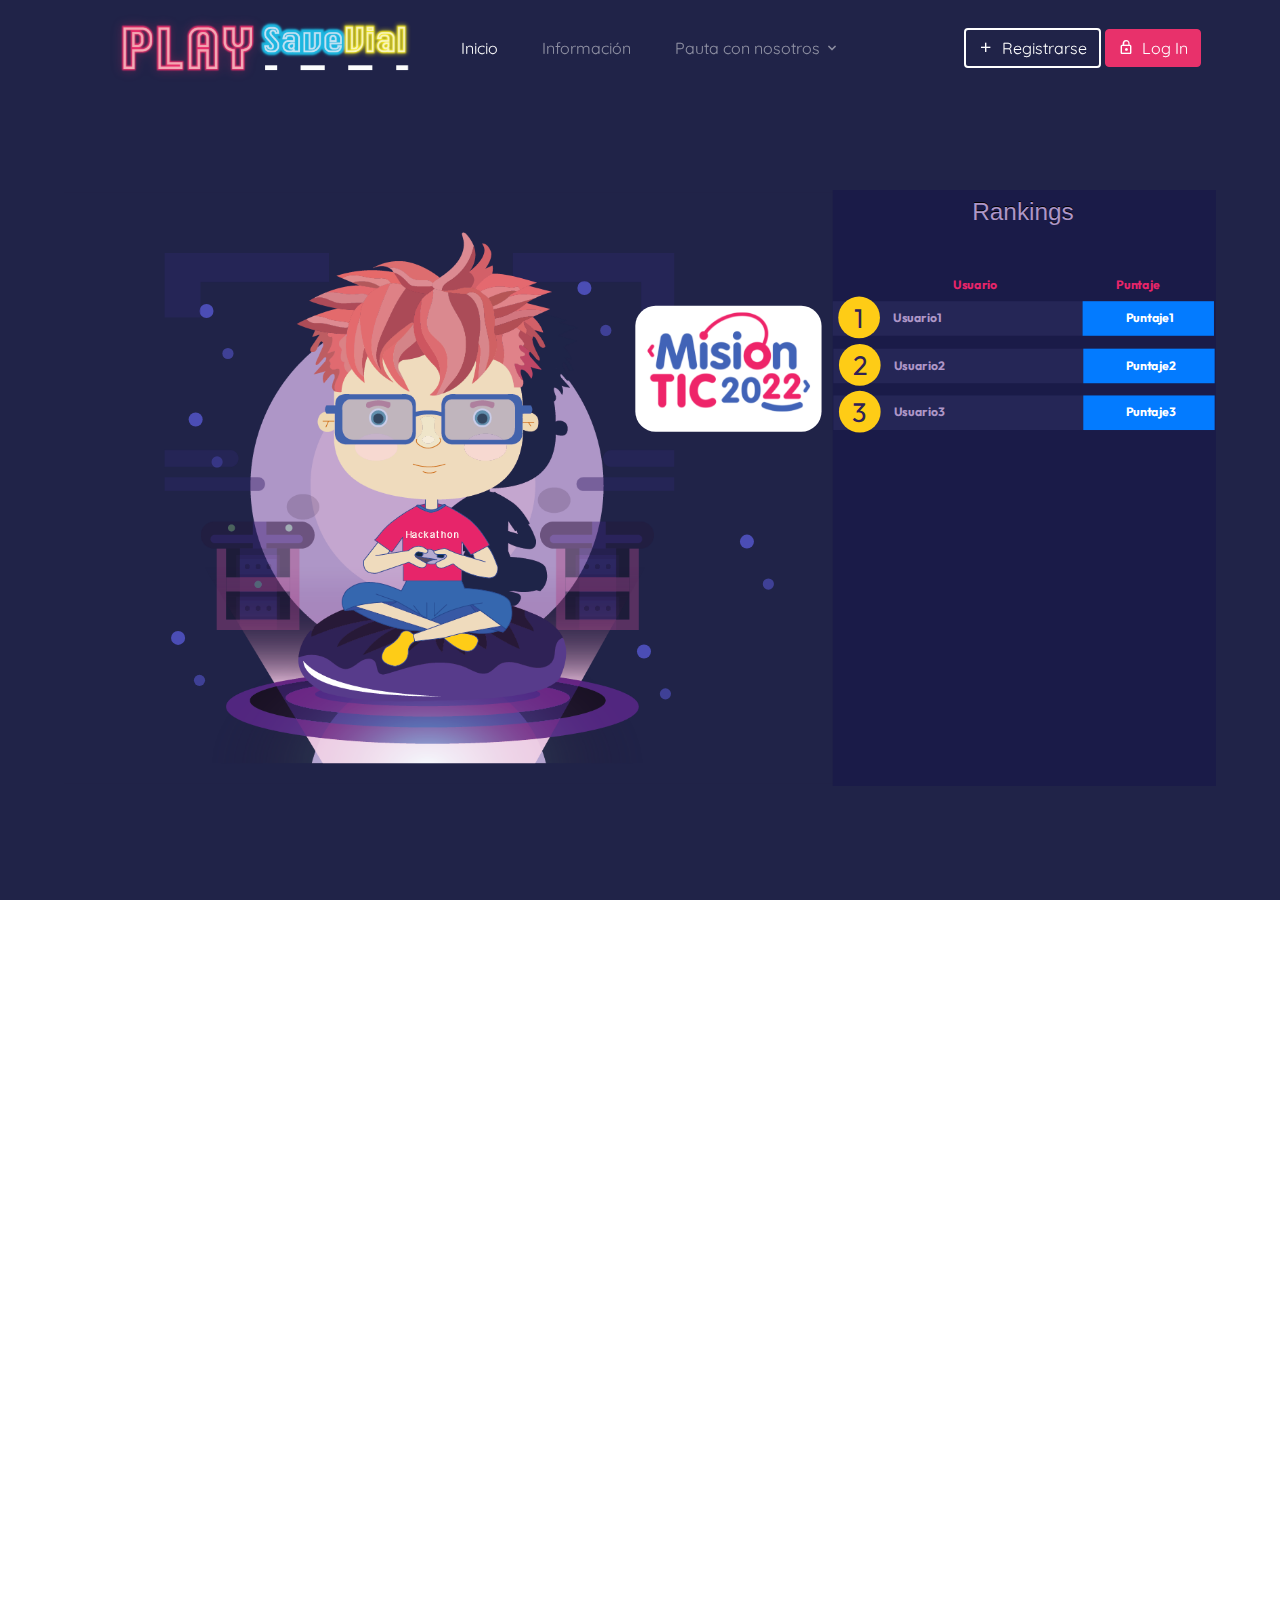
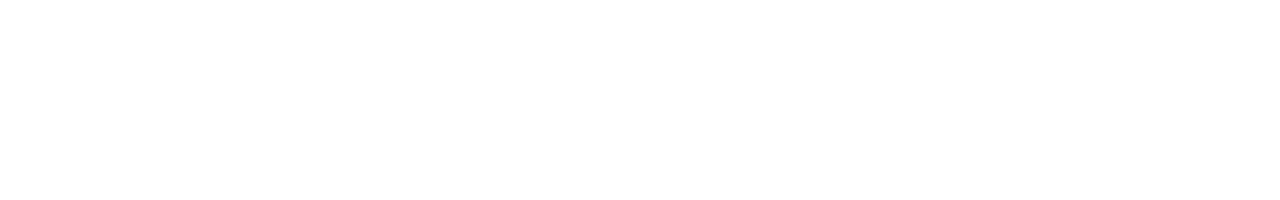
==== commit d7f3932d: "Crear Juego" ====
--- a/index.html
+++ b/index.html
@@ -97,7 +97,7 @@
               <h5>Play SafeVial</h5>
               <h5>Aprende Sobre Seguridad Vial</h5>
               <br>
-              <span>Cierra esta ventana y da clic en  </span><a href="#" class="btn btn-primary border-width-2 d-none d-lg-inline-block"><span class="mr-2 icon-lock_outline"></span>Log In</a>
+              <span>Cierra esta ventana y da clic en LOGIN </span>
               </div>
             </div>
           <!-- Modal footer -->
--- a/resources/css/style.css
+++ b/resources/css/style.css
@@ -496,4 +496,10 @@
 {
   color: #E8316B;
 }
-
+.posicionInferior
+{
+  position: absolute;
+right:    0;
+bottom:   0;
+}
+
